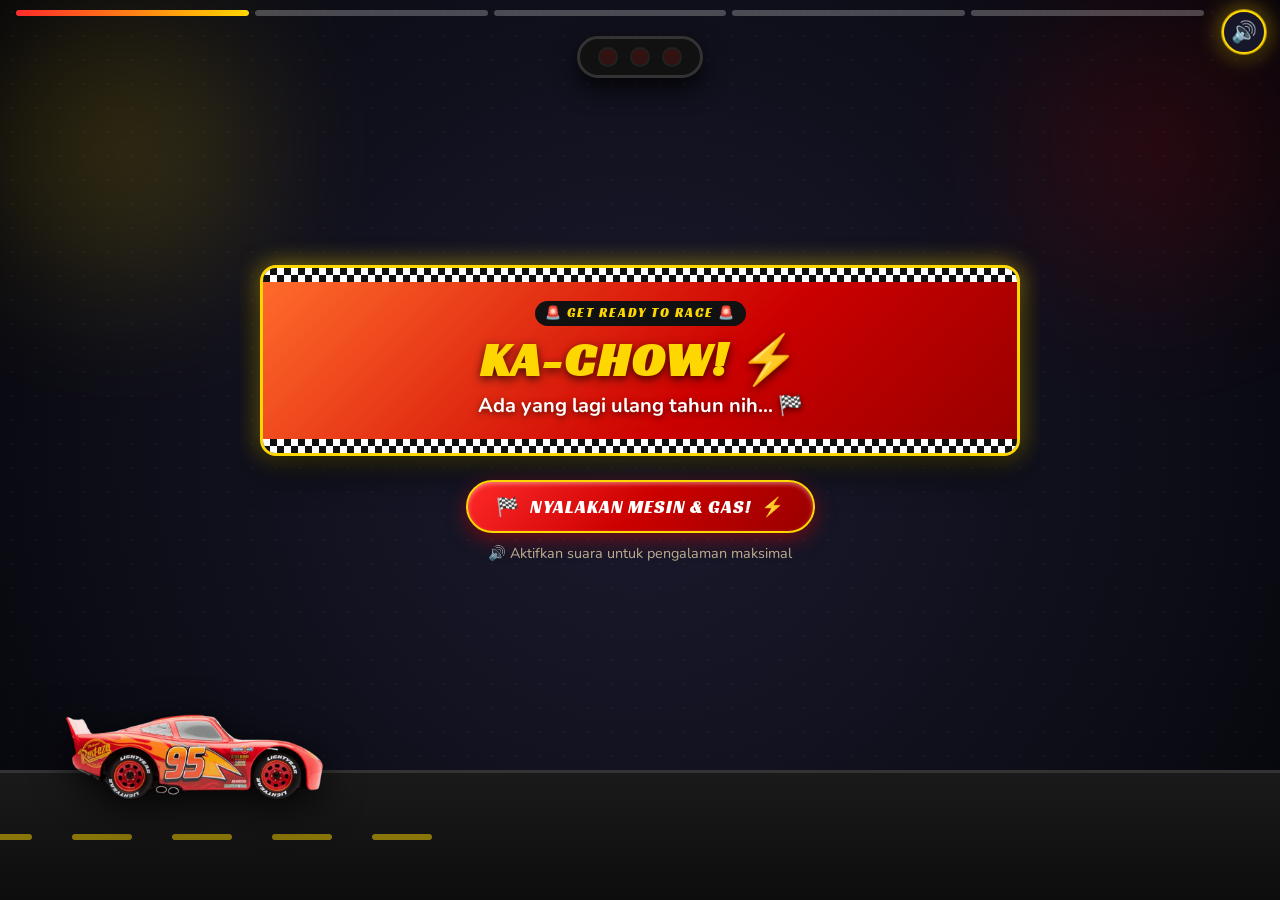
==== index.html @ 1af57af7 "Initial commit" ====
<!DOCTYPE html>
<html lang="id">
<head>
  <meta charset="UTF-8" />
  <meta name="viewport" content="width=device-width, initial-scale=1.0, maximum-scale=1.0, user-scalable=no" />
  <title>Happy 18th Birthday, Ana Ayuningtyas! 🏁</title>
  <meta name="description" content="Spesial ucapan ulang tahun ke-18 untuk Ana Ayuningtyas bertema film Cars (Pixar) Radiator Springs." />
  <meta name="theme-color" content="#CC0000" />
  <meta property="og:title" content="Happy 18th Birthday, Ana Ayuningtyas! 🏁" />
  <meta property="og:description" content="Spesial ucapan ulang tahun ke-18 dari sahabat terbaikmu!" />
  <meta property="og:type" content="website" />
  <meta property="og:image" content="assets/images/radiator-bg.jpg" />
  <link rel="preconnect" href="https://fonts.googleapis.com" />
  <link rel="preconnect" href="https://fonts.gstatic.com" crossorigin />
  <link href="https://fonts.googleapis.com/css2?family=Bebas+Neue&family=Nunito:ital,wght@0,400;0,600;0,700;0,900;1,400;1,700&family=Outfit:wght@400;600;800;900&family=Racing+Sans+One&display=swap" rel="stylesheet" />
  <link rel="stylesheet" href="style.css" />
  <script src="https://cdn.jsdelivr.net/npm/canvas-confetti@1.9.3/dist/confetti.browser.min.js"></script>
</head>
<body>
  <audio id="audio-engine" src="assets/audio/engine-start.mp3" preload="auto"></audio>
  <audio id="audio-countdown" src="assets/audio/hitung-mundur.mp3" preload="auto"></audio>
  <audio id="audio-bgm" src="assets/audio/backsound.mp3" preload="auto" loop></audio>
  <audio id="audio-drive" src="assets/audio/racing.mp3" preload="auto"></audio>
  <nav class="scene-progress-nav" id="sceneProgressNav" aria-label="Progress Scene">
    <div class="progress-segment" data-step="0"><div class="progress-fill"></div></div>
    <div class="progress-segment" data-step="1"><div class="progress-fill"></div></div>
    <div class="progress-segment" data-step="2"><div class="progress-fill"></div></div>
    <div class="progress-segment" data-step="3"><div class="progress-fill"></div></div>
    <div class="progress-segment" data-step="4"><div class="progress-fill"></div></div>
  </nav>
  <div class="audio-control-wrapper" id="audioControlWrapper">
    <button id="btn-audio-toggle" class="audio-btn" aria-label="Toggle Musik" title="Putar / Heningkan Musik">
      <span class="audio-icon" id="audio-icon">🔊</span>
      <span class="audio-pulse"></span>
    </button>
  </div>
  <div id="toast" class="toast" role="alert" aria-live="polite">
    <span class="toast-icon">📋</span>
    <span class="toast-text" id="toast-text">Link berhasil disalin!</span>
  </div>
  <main class="app-container" id="appContainer">
    <!-- SCENE 1: INTRO -->
    <section id="scene-intro" class="scene scene-intro active" data-scene="0">
      <div class="intro-asphalt-overlay"></div>
      <div class="spotlight spotlight-left"></div>
      <div class="spotlight spotlight-right"></div>
      <div class="start-traffic-lights" id="startTrafficLights">
        <div class="traffic-light-bulb light-1"></div>
        <div class="traffic-light-bulb light-2"></div>
        <div class="traffic-light-bulb light-3"></div>
      </div>
      <div class="scene-scroll-content intro-content">
        <div class="intro-banner-wrap">
          <div class="racing-checkered-strip top"></div>
          <div class="intro-banner">
            <span class="banner-badge">🚨 GET READY TO RACE 🚨</span>
            <h1 class="banner-title">KA-CHOW! ⚡</h1>
            <p class="banner-subtitle">Ada yang lagi ulang tahun nih... 🏁</p>
          </div>
          <div class="racing-checkered-strip bottom"></div>
        </div>
        <div class="intro-actions" id="introActionsWrap">
          <button id="btn-start-engine" class="btn-race-primary pulse-glow">
            <span class="btn-icon">🏁</span> NYALAKAN MESIN &amp; GAS! <span class="btn-spark">⚡</span>
          </button>
          <p class="intro-hint">🔊 Aktifkan suara untuk pengalaman maksimal</p>
        </div>
      </div>
      <div class="intro-race-track" id="introRaceTrack">
        <div class="intro-road-lines" id="introRoadLines">
          <div class="road-dash"></div>
          <div class="road-dash"></div>
          <div class="road-dash"></div>
          <div class="road-dash"></div>
          <div class="road-dash"></div>
          <div class="road-dash"></div>
        </div>
        <div class="mcqueen-race-wrap idle" id="mcqueenIntroRig">
          <div class="mcqueen-engine-smoke" id="mcqueenSmoke">
            <span></span><span></span><span></span>
          </div>
          <img src="assets/images/mcqueen.png" alt="Lightning McQueen" class="mcqueen-race-img" id="mcqueenIntroImg" />
        </div>
      </div>
    </section>
    <!-- SCENE 2: MAIN -->
    <section id="scene-main" class="scene scene-main" data-scene="1">
      <div class="scenic-background" style="background-image: url('assets/images/radiator-bg.jpg');"><div class="scenic-gradient-overlay"></div></div>
      <div class="route66-badge-float"><img src="assets/images/route66.svg" alt="Route 66" class="route66-img" /></div>
      <div class="scene-scroll-content main-content-wrap">
        <div class="license-plate-container"><div class="license-plate"><div class="plate-state">RADIATOR SPRINGS</div><div class="plate-number">ANA • 18</div><div class="plate-slogan">PISTON CUP CHAMPION</div></div></div>
        <div class="birthday-hero-text">
          <div class="trophy-badge">🏆 OFFICIAL CELEBRATION 🏆</div>
          <h2 class="main-title"><span class="title-sub">HAPPY 18th BIRTHDAY</span><span class="title-name">ANA AYUNINGTYAS!</span><span class="title-emoji">🎉🎂✨</span></h2>
          <p class="main-subtitle"><span class="flag-icon">🏁</span> "Selamat memasuki lintasan baru kehidupan!" <span class="flag-icon">🏁</span></p>
        </div>
        <div class="mcqueen-stage" id="mcqueenStage">
          <div class="smoke-cloud smoke-left"></div><div class="smoke-cloud smoke-right"></div>
          <div class="mcqueen-car-wrap" id="mcqueenCarWrap" title="Klik McQueen untuk gas!">
            <img src="assets/images/mcqueen.png" alt="Lightning McQueen #95" class="mcqueen-img" id="mcqueenImg" />
            <div class="mcqueen-speed-lines"><span class="speed-line line-1"></span><span class="speed-line line-2"></span><span class="speed-line line-3"></span></div>
          </div>
        </div>
        <div class="scene-cta-buttons">
          <button id="btn-to-message" class="btn-race-primary btn-bounce"><span class="btn-icon">💌</span> Buka Pesan Spesial <span class="btn-arrow">›</span></button>
          <button id="btn-fire-confetti" class="btn-race-secondary"><span class="btn-icon">🎊</span> Ledakkan Konfeti!</button>
        </div>
      </div>
      <div class="track-bottom"><div class="track-stripes"></div></div>
    </section>
    <!-- SCENE 3: MESSAGE -->
    <section id="scene-message" class="scene scene-message" data-scene="2">
      <div class="message-backdrop"></div>
      <div class="scene-scroll-content message-container">
        <div class="section-badge"><span class="badge-icon">⛽</span> PIT STOP LETTER • SPESIAL UNTUK ANA</div>
        <div class="letter-card-wrapper"><div class="letter-card-border">
          <div class="racing-checkered-strip-vertical left"></div><div class="racing-checkered-strip-vertical right"></div>
          <article class="letter-card">
            <div class="card-stamp"><span class="stamp-route">ROUTE</span><span class="stamp-num">66</span><span class="stamp-city">RS</span></div>
            <div class="card-header"><div class="card-sender-badge"><span class="sparkle">✨</span> DEAR ANA AYUNINGTYAS</div><div class="card-date-badge">18th Milestone Edition</div></div>
            <div class="card-body">
              <p class="letter-salutation">Ana,</p>
              <p class="letter-para">Jujur, nggak gampang nemuin orang kayak kamu di dunia ini.</p>
              <p class="letter-para">Yang selalu ceria padahal mungkin kamu juga lagi capek. Yang selalu dengerin ceritaku sampai habis. Yang bicaranya pelan tapi entah kenapa selalu bikin tenang, meski kadang kurang fokus hhe.</p>
              <p class="letter-para">Kamu itu tipe orang yang bikin orang di sekitarnya ngerasa aman dan aku salah satunya.</p>
              <p class="letter-para">Makasih udah jadi temen yang nggak pernah bikin aku ngerasa sendirian. Makasih buat setiap 'halo', setiap dengerin, setiap semangat yang kamu kasih waktu aku lagi di titik paling berat sekalipun. Kamu nggak pernah tau betapa besar artinya itu buat aku.</p>
              <p class="letter-para">Dan sekarang, di hari spesial ini, aku mau bilang kalau kamu lelah, kalau kamu butuh yang dengerin, aku di sini. Selalu!! Karena kamu udah terlalu banyak jadi sandaran orang lain, dan kamu juga berhak punya tempat buat bersandar. Jangan pernah merasa kamu itu banyak kurangnya, percayalah semua baik-baik saja kamu udah memberikan impact kepada banyak orang dan aku adalah salah satunya. 💛</p>
              <p class="letter-para">Di umur 18 ini, semoga semua kebaikan yang udah kamu kasih ke orang lain, balik ke kamu berlipat-lipat. Karena kamu layak dapet yang terbaik, karna kamu adalah salah satu orang yang paling paling terbaik yang pernah kutemui, Semangat selalu yaa manis.🔥</p>
              <div class="letter-signoff"><span class="kachow-signature">Ka-chow! 🏁</span><div class="signoff-sub">Dari sahabatmu • Afif</div></div>
            </div>
          </article>
        </div></div>
        <div class="nav-button-group">
          <button class="btn-race-secondary btn-nav-prev" data-target="1"><span>‹</span> Kembali</button>
          <button id="btn-to-gallery" class="btn-race-primary"><span class="btn-icon">📸</span> Lihat Galeri Kenangan <span class="btn-arrow">›</span></button>
        </div>
      </div>
    </section>
    <!-- SCENE 4: GALLERY -->
    <section id="scene-gallery" class="scene scene-gallery" data-scene="3">
      <div class="gallery-backdrop"></div>
      <div class="scene-scroll-content gallery-container">
        <div class="gallery-header">
          <div class="section-badge"><span class="badge-icon">🏁</span> PIT CREW MEMORIES</div>
          <h2 class="gallery-title">Our Pit Stop Moments 📸</h2>
          <p class="gallery-subtitle">Momen berharga dan tawa di setiap putaran lintasan kehidupan!</p>
        </div>
        <div class="carousel-component" id="carouselComponent">
          <div class="carousel-viewport" id="carouselViewport">
            <div class="carousel-track" id="carouselTrack">
              <div class="carousel-slide active" data-index="0"><div class="photo-card polaroid-style"><div class="card-pin">📍</div><div class="photo-frame" onclick="openLightbox(0)"><img src="assets/photos/foto1.jpg" alt="Sunset Squad" class="slide-photo" /><div class="photo-zoom-hint">🔍 Klik untuk perbesar</div></div><div class="photo-caption"><span class="caption-tag">#PitStop1</span><p class="caption-text">Momen bareng Junior yang gak akan dilupain! 🌅✨</p></div></div></div>
              <div class="carousel-slide" data-index="1"><div class="photo-card polaroid-style"><div class="card-pin">📍</div><div class="photo-frame" onclick="openLightbox(1)"><img src="assets/photos/foto2.jpg" alt="Cafe Hangout" class="slide-photo" /><div class="photo-zoom-hint">🔍 Klik untuk perbesar</div></div><div class="photo-caption"><span class="caption-tag">#PitStop2</span><p class="caption-text">Nongkrong asik sambil NGOSIS!!, vibes-nya serasa di Flo's V8 Cafe! ☕💻</p></div></div></div>
              <div class="carousel-slide" data-index="2"><div class="photo-card polaroid-style"><div class="card-pin">📍</div><div class="photo-frame" onclick="openLightbox(2)"><img src="assets/photos/foto3.jpg" alt="Mirror Selfie" class="slide-photo" /><div class="photo-zoom-hint">🔍 Klik untuk perbesar</div></div><div class="photo-caption"><span class="caption-tag">#PitStop3</span><p class="caption-text">Mirror selfie bareng anggota OSIS yang real! Kece maksimal 😎📸</p></div></div></div>
              <div class="carousel-slide" data-index="3"><div class="photo-card polaroid-style"><div class="card-pin">📍</div><div class="photo-frame" onclick="openLightbox(3)"><img src="assets/photos/foto4.jpg" alt="Big Squad" class="slide-photo" /><div class="photo-zoom-hint">🔍 Klik untuk perbesar</div></div><div class="photo-caption"><span class="caption-tag">#PitStop4</span><p class="caption-text">Pasukan lengkap kumpul! Last FPM and Harlah 🎪🤩</p></div></div></div>
              <div class="carousel-slide" data-index="4"><div class="photo-card polaroid-style"><div class="card-pin">📍</div><div class="photo-frame" onclick="openLightbox(4)"><img src="assets/photos/foto5.jpg" alt="Webcam Selfie" class="slide-photo" /><div class="photo-zoom-hint">🔍 Klik untuk perbesar</div></div><div class="photo-caption"><span class="caption-tag">#PitStop5</span><p class="caption-text">Selfie imut sang bintang utama! Selamat ulang tahun yaa manis 💛🎉</p></div></div></div>
              <div class="carousel-slide" data-index="5"><div class="photo-card polaroid-style"><div class="card-pin">📍</div><div class="photo-frame" onclick="openLightbox(5)"><img src="assets/photos/foto6.jpg" alt="Green Uniform 1" class="slide-photo" /><div class="photo-zoom-hint">🔍 Klik untuk perbesar</div></div><div class="photo-caption"><span class="caption-tag">#PitStop6</span><p class="caption-text">Cantiknya pakai seragam kebanggaan! Makin bersinar ✨💚</p></div></div></div>
              <div class="carousel-slide" data-index="6"><div class="photo-card polaroid-style"><div class="card-pin">📍</div><div class="photo-frame" onclick="openLightbox(6)"><img src="assets/photos/foto7.png" alt="Green Uniform 2" class="slide-photo" /><div class="photo-zoom-hint">🔍 Klik untuk perbesar</div></div><div class="photo-caption"><span class="caption-tag">#PitStop7</span><p class="caption-text">Senyum manis yang selalu bikin hari jadi lebih cerah! 😭😭😭😭🥰🌿</p></div></div></div>
              <div class="carousel-slide" data-index="7"><div class="photo-card polaroid-style"><div class="card-pin">📍</div><div class="photo-frame" onclick="openLightbox(7)"><img src="assets/photos/foto8.jpg" alt="Sports Uniform" class="slide-photo" /><div class="photo-zoom-hint">🔍 Klik untuk perbesar</div></div><div class="photo-caption"><span class="caption-tag">#PitStop8</span><p class="caption-text">Selalu semangat dan ceria! Senyum paling manis di tengah pantai 🏖️🌞</p></div></div></div>
            </div>
          </div>
          <div class="carousel-controls">
            <button class="carousel-nav-btn prev" id="btnCarouselPrev" aria-label="Foto Sebelumnya"><span>‹</span></button>
            <div class="carousel-indicators-wrap">
              <div class="carousel-dots" id="carouselDots">
                <button class="dot active" data-index="0" aria-label="Slide 1"></button>
                <button class="dot" data-index="1" aria-label="Slide 2"></button>
                <button class="dot" data-index="2" aria-label="Slide 3"></button>
                <button class="dot" data-index="3" aria-label="Slide 4"></button>
                <button class="dot" data-index="4" aria-label="Slide 5"></button>
                <button class="dot" data-index="5" aria-label="Slide 6"></button>
                <button class="dot" data-index="6" aria-label="Slide 7"></button>
                <button class="dot" data-index="7" aria-label="Slide 8"></button>
              </div>
              <span class="carousel-counter" id="carouselCounter">1 / 8</span>
            </div>
            <button class="carousel-nav-btn next" id="btnCarouselNext" aria-label="Foto Berikutnya"><span>›</span></button>
          </div>
        </div>
        <div class="nav-button-group">
          <button class="btn-race-secondary btn-nav-prev" data-target="2"><span>‹</span> Kembali</button>
          <button id="btn-to-finale" class="btn-race-primary"><span class="btn-icon">🏁</span> Garis Finish &amp; Penutup <span class="btn-arrow">›</span></button>
        </div>
      </div>
    </section>
    <!-- SCENE 5: FINALE -->
    <section id="scene-finale" class="scene scene-finale" data-scene="4">
      <div class="finale-backdrop"></div>
      <div class="scene-scroll-content finale-container">
        <div class="section-badge"><span class="badge-icon">🏆</span> THE WINNER'S CIRCLE</div>
        <h2 class="finale-title">Selamat Ulang Tahun, Ana! 🎉</h2>
        <div class="mater-finale-rig" id="materFinaleRig">
          <div class="speech-bubble" id="materSpeechBubble"><p class="bubble-text">"I knowed I made a good choice bein' your friend. Happy Birthday, Ana! 🤠"</p><span class="bubble-tail"></span></div>
          <div class="mater-character-interactive" id="materInteractive" title="Klik Mater!">
            <img src="assets/images/mater.png" alt="Tow Mater" class="mater-finale-img" />
            <div class="easter-egg-hint">💡 Klik Mater!</div>
          </div>
        </div>
        <div class="mcqueen-speedout-container" id="mcqueenSpeedoutContainer" title="Klik untuk McQueen melesat!">
          <div class="speedout-track"><div class="speedout-car" id="mcqueenSpeedoutCar"><img src="assets/images/mcqueen.png" alt="Lightning McQueen Zoom" class="speedout-img" /><span class="speedout-flame">⚡💨</span></div></div>
        </div>
        <div class="finale-apology-card" style="background: rgba(0,0,0,0.6); padding: 20px; border-radius: 12px; margin-bottom: 25px; text-align: center; line-height: 1.6; border: 1px solid rgba(255,255,255,0.1); backdrop-filter: blur(5px); z-index: 10; position: relative;">
          <p style="margin-bottom: 12px;">Ana, maaf banget ya aku cuma bisa bikin ini doang buat ulang tahunmu, foto-fotonya juga cuma dapet segitu doang hehe.</p>
          <p style="margin-bottom: 12px;">Maaf juga kalau selama ini aku sering bikin jengkel. Maaf atas segala-galanya, dan maaf banget kalau aku sering bikin pikiranmu capek dll.</p>
          <p style="margin-bottom: 12px;">Terima kasih banyak sudah mau berteman denganku. Sekali lagi, minta maaf buat semuanya ya.</p>
          <p style="font-weight: bold; color: var(--color-rust-eze);">Doa yang terbaik untukmu! 💛</p>
        </div>
        <div class="finale-actions">
          <button class="btn-race-secondary btn-nav-prev" data-target="3"><span>‹</span> Kembali ke Galeri</button>
          <button id="btn-replay" class="btn-race-primary pulse-glow"><span class="btn-icon">🎉</span> Rayakan Lagi Dari Awal!</button>
          <a href="https://wa.me/6287739909391?text=Iyaaa%20udah%20dimaafin%20kokkk!%20Makasih%20ya%20buat%20websitenya%20%F0%9F%98%82" target="_blank" class="btn-race-share" style="text-decoration: none; display: inline-flex;"><span class="btn-icon">🙏</span> Maafin Aku</a>
        </div>
        <footer class="site-footer">
          <div class="racing-checkered-strip"></div>
          <p class="footer-text">Dibuat penuh kasih &amp; ketulusan untuk <strong>Ana Ayuningtyas</strong> di hari ulang tahunnya yang ke-18 💛</p>
          <p class="footer-sub">Radiator Springs • Piston Cup Champion Edition 🏁</p>
        </footer>
      </div>
    </section>
  </main>
  <div id="lightboxModal" class="lightbox-modal" onclick="closeLightbox(event)">
    <div class="lightbox-content">
      <button class="lightbox-close" onclick="closeLightbox()" aria-label="Tutup Preview">&times;</button>
      <img id="lightboxImg" src="" alt="Full preview" class="lightbox-img" />
      <div id="lightboxCaption" class="lightbox-caption"></div>
    </div>
  </div>
  <script src="script.js"></script>
</body>
</html>
---- style.css ----
/* ==========================================================================
   WEBSITE ULANG TAHUN KE-18 ANA AYUNINGTYAS — TEMA CARS (PIXAR)
   Palette: Racing Red (#CC0000), Sunset Orange (#FF6B2B), Asphalt (#1A1A2E)
   Warm Sand (#F5DEB3), Sky Blue (#87CEEB), Champion Gold (#FFD700)
   SCENE-BY-SCENE CINEMATIC PRESENTATION ARCHITECTURE
   ========================================================================== */

:root {
  --color-racing-red: #CC0000;
  --color-racing-red-glow: rgba(204, 0, 0, 0.4);
  --color-sunset-orange: #FF6B2B;
  --color-sunset-yellow: #FFB300;
  --color-champion-gold: #FFD700;
  --color-sky-blue: #87CEEB;
  --color-asphalt-dark: #1A1A2E;
  --color-asphalt-darker: #0F0F1A;
  --color-warm-sand: #F5DEB3;
  --color-cream-light: #FFF9F0;
  --color-road-white: #EEEEEE;
  
  --font-racing: 'Racing Sans One', 'Bebas Neue', sans-serif;
  --font-heading: 'Bebas Neue', 'Outfit', sans-serif;
  --font-body: 'Nunito', 'Outfit', system-ui, -apple-system, sans-serif;
  
  --shadow-sm: 0 4px 12px rgba(0, 0, 0, 0.25);
  --shadow-md: 0 8px 24px rgba(0, 0, 0, 0.4);
  --shadow-lg: 0 16px 40px rgba(0, 0, 0, 0.6);
  --shadow-neon-red: 0 0 25px rgba(204, 0, 0, 0.7);
  --shadow-neon-gold: 0 0 25px rgba(255, 215, 0, 0.6);

  --radius-sm: 8px;
  --radius-md: 16px;
  --radius-lg: 24px;
  --radius-full: 9999px;
  
  --transition-fast: 0.2s ease;
  --transition-normal: 0.35s cubic-bezier(0.4, 0, 0.2, 1);
  --transition-bounce: 0.5s cubic-bezier(0.175, 0.885, 0.32, 1.275);
}

/* Base Reset & Global Styles */
*, *::before, *::after {
  box-sizing: border-box;
  margin: 0;
  padding: 0;
  -webkit-tap-highlight-color: transparent;
}

html, body {
  width: 100%;
  height: 100%;
  min-height: 100dvh;
  overflow: hidden;
  background-color: var(--color-asphalt-darker);
  color: var(--color-warm-sand);
  font-family: var(--font-body);
  position: fixed;
  left: 0;
  top: 0;
  line-height: 1.5;
}

/* Custom Scrollbar for scrollable inner content */
::-webkit-scrollbar {
  width: 6px;
}
::-webkit-scrollbar-track {
  background: transparent;
}
::-webkit-scrollbar-thumb {
  background: rgba(204, 0, 0, 0.6);
  border-radius: 4px;
}
::-webkit-scrollbar-thumb:hover {
  background: var(--color-sunset-orange);
}

/* ==========================================================================
   CHECKERED FLAG PATTERNS
   ========================================================================== */
.racing-checkered-strip {
  width: 100%;
  height: 14px;
  background-color: #ffffff;
  background-image: 
    linear-gradient(45deg, #111111 25%, transparent 25%), 
    linear-gradient(-45deg, #111111 25%, transparent 25%), 
    linear-gradient(45deg, transparent 75%, #111111 75%), 
    linear-gradient(-45deg, transparent 75%, #111111 75%);
  background-size: 14px 14px;
  background-position: 0 0, 0 7px, 7px -7px, -7px 0px;
}

.racing-checkered-strip-vertical {
  width: 12px;
  position: absolute;
  top: 0;
  bottom: 0;
  background-color: #ffffff;
  background-image: 
    linear-gradient(45deg, #111111 25%, transparent 25%), 
    linear-gradient(-45deg, #111111 25%, transparent 25%), 
    linear-gradient(45deg, transparent 75%, #111111 75%), 
    linear-gradient(-45deg, transparent 75%, #111111 75%);
  background-size: 12px 12px;
  background-position: 0 0, 0 6px, 6px -6px, -6px 0px;
}

.racing-checkered-strip-vertical.left { left: 0; border-top-left-radius: var(--radius-md); border-bottom-left-radius: var(--radius-md); }
.racing-checkered-strip-vertical.right { right: 0; border-top-right-radius: var(--radius-md); border-bottom-right-radius: var(--radius-md); }

/* ==========================================================================
   TOP STORY-STYLE PROGRESS INDICATOR (5 SCENES)
   ========================================================================== */
.scene-progress-nav {
  position: fixed;
  top: 10px;
  left: 16px;
  right: 76px; /* leave room for audio button */
  height: 6px;
  display: flex;
  gap: 6px;
  z-index: 1000;
  pointer-events: none;
}

.progress-segment {
  flex: 1;
  height: 100%;
  background: rgba(255, 255, 255, 0.25);
  border-radius: var(--radius-full);
  overflow: hidden;
  backdrop-filter: blur(4px);
  position: relative;
}

.progress-fill {
  width: 0%;
  height: 100%;
  background: linear-gradient(90deg, #FF6B2B, #FFD700);
  border-radius: var(--radius-full);
  transition: width 0.4s cubic-bezier(0.2, 0.8, 0.2, 1);
  box-shadow: 0 0 8px rgba(255, 215, 0, 0.8);
}

.progress-segment.completed .progress-fill {
  width: 100%;
  background: #00FF66;
  box-shadow: 0 0 8px #00FF66;
}

.progress-segment.active .progress-fill {
  width: 100%;
  background: linear-gradient(90deg, #FF2A2A, #FFD700);
}

/* ==========================================================================
   FLOATING AUDIO CONTROLS
   ========================================================================== */
.audio-control-wrapper {
  position: fixed;
  top: 10px;
  right: 14px;
  z-index: 1000;
}

.audio-btn {
  background: rgba(26, 26, 46, 0.88);
  backdrop-filter: blur(8px);
  -webkit-backdrop-filter: blur(8px);
  border: 2px solid var(--color-champion-gold);
  border-radius: var(--radius-full);
  width: 44px;
  height: 44px;
  display: flex;
  align-items: center;
  justify-content: center;
  cursor: pointer;
  box-shadow: 0 4px 15px rgba(0, 0, 0, 0.5), var(--shadow-neon-gold);
  transition: transform var(--transition-bounce), background-color var(--transition-fast);
  position: relative;
}

.audio-btn:hover {
  transform: scale(1.12);
  background: rgba(204, 0, 0, 0.9);
}

.audio-icon {
  font-size: 1.3rem;
  user-select: none;
}

.audio-pulse {
  position: absolute;
  top: -3px;
  left: -3px;
  right: -3px;
  bottom: -3px;
  border-radius: var(--radius-full);
  border: 2px solid var(--color-champion-gold);
  opacity: 0.6;
  animation: pulse-ring 2s infinite ease-out;
  pointer-events: none;
}

.audio-btn.muted .audio-pulse {
  display: none;
}

@keyframes pulse-ring {
  0% { transform: scale(0.95); opacity: 0.8; }
  100% { transform: scale(1.4); opacity: 0; }
}

/* ==========================================================================
   TOAST NOTIFICATION
   ========================================================================== */
.toast {
  position: fixed;
  bottom: 25px;
  left: 50%;
  transform: translateX(-50%) translateY(120px);
  background: rgba(26, 26, 46, 0.95);
  backdrop-filter: blur(10px);
  border: 2px solid var(--color-champion-gold);
  color: #ffffff;
  padding: 12px 24px;
  border-radius: var(--radius-full);
  display: flex;
  align-items: center;
  gap: 10px;
  box-shadow: 0 8px 30px rgba(0, 0, 0, 0.7), var(--shadow-neon-gold);
  z-index: 2500;
  font-weight: 700;
  font-size: 0.95rem;
  transition: transform var(--transition-bounce), opacity var(--transition-normal);
  opacity: 0;
  pointer-events: none;
}

.toast.show {
  transform: translateX(-50%) translateY(0);
  opacity: 1;
}

.toast-icon {
  font-size: 1.2rem;
}

/* ==========================================================================
   MAIN APP & SCENES ARCHITECTURE (SCENE-BY-SCENE TRANSITIONS)
   ========================================================================== */
.app-container {
  width: 100vw;
  height: 100dvh;
  position: relative;
  overflow: hidden;
}

.scene {
  position: absolute;
  inset: 0;
  width: 100%;
  height: 100%;
  display: flex;
  flex-direction: column;
  align-items: center;
  justify-content: center;
  opacity: 0;
  visibility: hidden;
  pointer-events: none;
  transform: scale(0.94) translateY(24px);
  transition: opacity 0.5s ease, transform 0.5s cubic-bezier(0.2, 0.9, 0.3, 1), visibility 0.5s ease;
  overflow: hidden;
}

.scene.active {
  opacity: 1;
  visibility: visible;
  pointer-events: auto;
  transform: scale(1) translateY(0);
  z-index: 10;
}

/* Scrollable container inside each scene if content exceeds small mobile height */
.scene-scroll-content {
  width: 100%;
  max-width: 800px;
  height: 100%;
  overflow-y: auto;
  overflow-x: hidden;
  display: flex;
  flex-direction: column;
  align-items: center;
  justify-content: center;
  padding: 40px 18px 30px;
  z-index: 10;
  position: relative;
  text-align: center;
}

/* Common Badges */
.section-badge {
  display: inline-flex;
  align-items: center;
  gap: 8px;
  background: rgba(204, 0, 0, 0.85);
  border: 2px solid var(--color-champion-gold);
  color: #ffffff;
  padding: 6px 18px;
  border-radius: var(--radius-full);
  font-family: var(--font-racing);
  font-size: 0.9rem;
  letter-spacing: 1.5px;
  box-shadow: 0 4px 15px rgba(0, 0, 0, 0.4);
  margin-bottom: 14px;
  text-transform: uppercase;
}

/* Navigation button group */
.nav-button-group {
  display: flex;
  align-items: center;
  justify-content: center;
  gap: 12px;
  width: 100%;
  max-width: 500px;
  margin-top: 14px;
}

/* ==========================================================================
   BUTTONS (RACING THEME)
   ========================================================================== */
.btn-race-primary {
  background: linear-gradient(135deg, #FF2A2A 0%, #CC0000 50%, #990000 100%);
  color: #ffffff;
  border: 2px solid var(--color-champion-gold);
  padding: 13px 28px;
  border-radius: var(--radius-full);
  font-family: var(--font-racing);
  font-size: 1.15rem;
  letter-spacing: 1px;
  cursor: pointer;
  display: inline-flex;
  align-items: center;
  justify-content: center;
  gap: 10px;
  box-shadow: 0 6px 20px rgba(204, 0, 0, 0.5), inset 0 2px 4px rgba(255, 255, 255, 0.4);
  transition: all var(--transition-normal);
  text-decoration: none;
  user-select: none;
}

.btn-race-primary:hover {
  transform: translateY(-3px) scale(1.03);
  box-shadow: 0 10px 25px rgba(204, 0, 0, 0.7), var(--shadow-neon-red);
}

.btn-race-primary:active {
  transform: translateY(2px) scale(0.98);
}

.btn-race-secondary {
  background: rgba(26, 26, 46, 0.85);
  backdrop-filter: blur(8px);
  color: var(--color-champion-gold);
  border: 2px solid var(--color-champion-gold);
  padding: 12px 22px;
  border-radius: var(--radius-full);
  font-family: var(--font-racing);
  font-size: 1.05rem;
  letter-spacing: 1px;
  cursor: pointer;
  display: inline-flex;
  align-items: center;
  justify-content: center;
  gap: 8px;
  box-shadow: 0 4px 12px rgba(0, 0, 0, 0.4);
  transition: all var(--transition-normal);
  user-select: none;
}

.btn-race-secondary:hover {
  background: var(--color-champion-gold);
  color: var(--color-asphalt-dark);
  transform: translateY(-2px);
  box-shadow: var(--shadow-neon-gold);
}

.btn-race-share {
  background: linear-gradient(135deg, #FF6B2B 0%, #E65100 100%);
  color: #ffffff;
  border: 2px solid #FFE082;
  padding: 13px 28px;
  border-radius: var(--radius-full);
  font-family: var(--font-racing);
  font-size: 1.15rem;
  letter-spacing: 1px;
  cursor: pointer;
  display: inline-flex;
  align-items: center;
  justify-content: center;
  gap: 10px;
  box-shadow: 0 6px 20px rgba(255, 107, 43, 0.5);
  transition: all var(--transition-normal);
  user-select: none;
}

.btn-race-share:hover {
  transform: translateY(-3px) scale(1.03);
  box-shadow: 0 10px 25px rgba(255, 107, 43, 0.7);
}

.pulse-glow {
  animation: btn-pulse 2s infinite;
}

@keyframes btn-pulse {
  0%, 100% { box-shadow: 0 6px 20px rgba(204, 0, 0, 0.5); }
  50% { box-shadow: 0 8px 30px rgba(204, 0, 0, 0.9), 0 0 18px #FFD700; }
}

.btn-bounce {
  animation: subtle-bounce 2.5s infinite ease-in-out;
}

@keyframes subtle-bounce {
  0%, 100% { transform: translateY(0); }
  50% { transform: translateY(-6px); }
}

/* ==========================================================================
   SCENE 1: INTRO / LOADING SCREEN
   ========================================================================== */
.scene-intro {
  background: radial-gradient(circle at center, #1A1A2E 0%, #0D0D17 70%, #05050A 100%);
  display: flex;
  flex-direction: column;
  justify-content: flex-start;
  padding-bottom: 130px; /* leave space for race track strip */
}

.scene-intro .scene-scroll-content.intro-content {
  flex: 1;
  display: flex;
  flex-direction: column;
  align-items: center;
  justify-content: center;
  gap: 24px;
  padding: 80px 20px 20px;
  overflow: hidden;
}


.intro-asphalt-overlay {
  position: absolute;
  inset: 0;
  background-image: radial-gradient(rgba(255, 255, 255, 0.04) 1px, transparent 0);
  background-size: 24px 24px;
}

.spotlight {
  position: absolute;
  width: 350px;
  height: 500px;
  opacity: 0.18;
  filter: blur(50px);
  pointer-events: none;
}
.spotlight-left {
  top: -100px;
  left: -50px;
  background: radial-gradient(circle, var(--color-champion-gold), transparent 70%);
}
.spotlight-right {
  top: -100px;
  right: -50px;
  background: radial-gradient(circle, var(--color-racing-red), transparent 70%);
}

/* Countdown Traffic Lights */
.start-traffic-lights {
  position: absolute;
  top: 36px;
  display: flex;
  gap: 12px;
  background: #111111;
  padding: 8px 18px;
  border-radius: var(--radius-full);
  border: 3px solid #333333;
  box-shadow: 0 10px 25px rgba(0, 0, 0, 0.8);
  z-index: 20;
}

.traffic-light-bulb {
  width: 20px;
  height: 20px;
  border-radius: 50%;
  background: #331111;
  border: 2px solid #222222;
  transition: all 0.3s ease;
}

.traffic-light-bulb.red.active {
  background: #FF0000;
  box-shadow: 0 0 18px #FF0000;
}
.traffic-light-bulb.yellow.active {
  background: #FFBB00;
  box-shadow: 0 0 18px #FFBB00;
}
.traffic-light-bulb.green.active {
  background: #00FF66;
  box-shadow: 0 0 22px #00FF66;
}

/* Mater Intro Rig & Banner */
.mater-intro-rig {
  display: flex;
  flex-direction: column;
  align-items: center;
  justify-content: center;
  position: relative;
  width: 100%;
  max-width: 520px;
  margin: 15px auto 20px;
  animation: mater-drive-in 1.2s cubic-bezier(0.2, 0.8, 0.2, 1);
}

@keyframes mater-drive-in {
  0% { transform: translateX(-110vw); opacity: 0; }
  75% { transform: translateX(12px); }
  100% { transform: translateX(0); opacity: 1; }
}

.mater-truck-wrap {
  width: 190px;
  max-width: 65vw;
  filter: drop-shadow(0 15px 25px rgba(0, 0, 0, 0.7));
  animation: truck-chug 0.6s infinite alternate ease-in-out;
}

@keyframes truck-chug {
  0% { transform: translateY(0) rotate(0deg); }
  100% { transform: translateY(-4px) rotate(1.5deg); }
}

.mater-img {
  width: 100%;
  height: auto;
  display: block;
}

.tow-cable {
  width: 4px;
  height: 20px;
  background: repeating-linear-gradient(to bottom, #444, #444 3px, #222 3px, #222 6px);
  margin: -4px auto 0;
}

.intro-banner-wrap {
  width: 100%;
  border-radius: var(--radius-md);
  overflow: hidden;
  box-shadow: 0 15px 35px rgba(0, 0, 0, 0.7), var(--shadow-neon-gold);
  border: 3px solid var(--color-champion-gold);
  animation: banner-wave 3s infinite ease-in-out;
}

@keyframes banner-wave {
  0%, 100% { transform: rotate(0deg); }
  50% { transform: rotate(-1deg) scale(1.01); }
}

.intro-banner {
  background: linear-gradient(135deg, #FF6B2B 0%, #CC0000 60%, #990000 100%);
  padding: 18px 16px;
  color: #ffffff;
}

.banner-badge {
  display: inline-block;
  background: #111111;
  color: var(--color-champion-gold);
  font-family: var(--font-racing);
  font-size: 0.8rem;
  letter-spacing: 2px;
  padding: 3px 10px;
  border-radius: var(--radius-full);
  margin-bottom: 8px;
}

.banner-title {
  font-family: var(--font-racing);
  font-size: clamp(1.9rem, 6vw, 3rem);
  color: var(--color-champion-gold);
  text-shadow: 0 3px 10px rgba(0, 0, 0, 0.7);
  letter-spacing: 2px;
  line-height: 1.1;
  margin-bottom: 4px;
}

.banner-subtitle {
  font-size: clamp(1rem, 3.2vw, 1.25rem);
  font-weight: 700;
  color: #ffffff;
  text-shadow: 0 2px 6px rgba(0, 0, 0, 0.6);
}

.intro-actions {
  display: flex;
  flex-direction: column;
  align-items: center;
  gap: 10px;
}

.intro-hint {
  font-size: 0.9rem;
  color: rgba(245, 222, 179, 0.75);
}

/* ==========================================================================
   SCENE 1: RACE TRACK (McQueen waits left, drives right on green)
   ========================================================================== */

/* Track strip fixed to the bottom of the scene */
.intro-race-track {
  position: absolute;
  bottom: 0;
  left: 0;
  right: 0;
  height: 130px;
  background: linear-gradient(to bottom, #1a1a1a 0%, #0d0d0d 100%);
  border-top: 3px solid #333;
  overflow: visible; /* changed from hidden so McQueen can exceed the top boundary */
  z-index: 5;
}

/* Animated road dashes scrolling left to right (feel of movement) */
.intro-road-lines {
  position: absolute;
  top: 50%;
  left: -10%;
  width: 120%;
  display: flex;
  gap: 40px;
  transform: translateY(-50%);
  animation: road-scroll 1.5s linear infinite;
  animation-play-state: paused; /* starts when engine fires */
}

.intro-road-lines.scrolling {
  animation-play-state: running;
}

@keyframes road-scroll {
  0%   { transform: translateY(-50%) translateX(0); }
  100% { transform: translateY(-50%) translateX(-80px); }
}

.road-dash {
  flex-shrink: 0;
  width: 60px;
  height: 6px;
  background: var(--color-champion-gold);
  border-radius: 3px;
  opacity: 0.5;
}

/* McQueen container: starts at left edge */
.mcqueen-race-wrap {
  position: absolute;
  bottom: 10px;
  left: 5%;
  display: flex;
  align-items: flex-end;
  gap: 0;
  z-index: 10;
  transition: none;
  /* drive-in from left on scene load */
  /* animation removed for idle start */
}

@keyframes mc-drive-in {
  0%   { transform: translateX(-110vw); }
  100% { transform: translateX(0); }
}

/* Idle bounce while waiting */
.mcqueen-race-wrap.idle .mcqueen-race-img {
  animation: mc-idle-bounce 0.25s infinite ease-in-out;
}

@keyframes mc-idle-bounce {
  0%   { transform: translateY(0) rotate(0deg); }
  25%  { transform: translateY(-3px) rotate(0.5deg); }
  50%  { transform: translateY(0) rotate(0deg); }
  75%  { transform: translateY(-2px) rotate(-0.5deg); }
  100% { transform: translateY(0) rotate(0deg); }
}

/* GO! — McQueen blasts right and off screen */
.mcqueen-race-wrap.go {
  animation: mc-drive-out 0.9s cubic-bezier(0.4, 0, 1, 0.6) forwards !important;
}

@keyframes mc-drive-out {
  0%   { transform: translateX(0) scaleY(1); }
  30%  { transform: translateX(10px) scaleY(0.97); }
  100% { transform: translateX(130vw) scaleY(1); }
}

.mcqueen-race-img {
  width: clamp(160px, 30vw, 260px);
  height: auto;
  display: block;
  filter: drop-shadow(0 8px 20px rgba(0,0,0,0.9));
}

/* Engine exhaust smoke puffs */
.mcqueen-engine-smoke {
  position: absolute;
  left: -18px;
  bottom: 28px;
  display: flex;
  flex-direction: column;
  gap: 4px;
  pointer-events: none;
}

.mcqueen-engine-smoke span {
  width: 10px;
  height: 10px;
  border-radius: 50%;
  background: rgba(200, 200, 200, 0.55);
  animation: smoke-puff 1.2s infinite ease-out;
  opacity: 0;
}

.mcqueen-engine-smoke span:nth-child(2) { animation-delay: 0.4s; }
.mcqueen-engine-smoke span:nth-child(3) { animation-delay: 0.8s; }

@keyframes smoke-puff {
  0%   { opacity: 0.7; transform: translate(0, 0) scale(0.5); }
  100% { opacity: 0; transform: translate(-20px, -30px) scale(2.5); }
}

/* Speed lines that appear on GO */
.mcqueen-race-wrap.go::after {
  content: '';
  position: absolute;
  top: 50%;
  left: -80px;
  width: 80px;
  height: 3px;
  background: linear-gradient(to left, transparent, rgba(255,107,43,0.8));
  transform: translateY(-50%);
  animation: speed-line-flash 0.3s linear infinite;
}

@keyframes speed-line-flash {
  0%, 100% { opacity: 1; }
  50% { opacity: 0.3; }
}



/* ==========================================================================
   SCENE 2: MAIN BIRTHDAY SCREEN (Radiator Springs)
   ========================================================================== */
.scene-main {
  background-color: var(--color-asphalt-darker);
}

.scenic-background {
  position: absolute;
  inset: 0;
  background-size: cover;
  background-position: center 35%;
  background-repeat: no-repeat;
  filter: brightness(0.65) saturate(1.15);
  transform: scale(1.02);
  z-index: 1;
}

.scenic-gradient-overlay {
  position: absolute;
  inset: 0;
  background: linear-gradient(
    to bottom,
    rgba(26, 26, 46, 0.75) 0%,
    rgba(26, 26, 46, 0.4) 40%,
    rgba(15, 15, 26, 0.88) 100%
  );
}

.route66-badge-float {
  position: absolute;
  top: 25px;
  left: 18px;
  width: 52px;
  height: 52px;
  z-index: 15;
  filter: drop-shadow(0 6px 15px rgba(0, 0, 0, 0.6));
  animation: float-badge 4s infinite ease-in-out;
}

@keyframes float-badge {
  0%, 100% { transform: translateY(0) rotate(0deg); }
  50% { transform: translateY(-6px) rotate(-3deg); }
}

.route66-img {
  width: 100%;
  height: 100%;
}

/* License Plate Component */
.license-plate-container {
  margin-bottom: 10px;
  perspective: 600px;
}

.license-plate {
  background: linear-gradient(180deg, #FFFFFF 0%, #E8E8E8 60%, #D0D0D0 100%);
  border: 3px solid #1A1A2E;
  border-radius: 10px;
  padding: 5px 22px;
  display: inline-flex;
  flex-direction: column;
  align-items: center;
  box-shadow: 0 8px 20px rgba(0, 0, 0, 0.5), inset 0 2px 4px rgba(255, 255, 255, 0.9);
  position: relative;
  transform: rotate(-1.5deg);
  transition: transform var(--transition-bounce);
}

.license-plate:hover {
  transform: rotate(0deg) scale(1.04);
}

.license-plate::before, .license-plate::after {
  content: '';
  position: absolute;
  width: 6px;
  height: 6px;
  background: #777;
  border-radius: 50%;
  border: 1px solid #333;
  top: 50%;
  transform: translateY(-50%);
}
.license-plate::before { left: 8px; }
.license-plate::after { right: 8px; }

.plate-state {
  font-family: var(--font-racing);
  font-size: 0.75rem;
  color: var(--color-racing-red);
  letter-spacing: 2.5px;
  font-weight: 900;
}

.plate-number {
  font-family: var(--font-racing);
  font-size: clamp(1.6rem, 4.5vw, 2.2rem);
  color: #1A1A2E;
  font-weight: 900;
  letter-spacing: 3px;
  line-height: 1;
  margin: 1px 0;
  text-shadow: 1px 1px 0 #FFF;
}

.plate-slogan {
  font-family: var(--font-body);
  font-size: 0.6rem;
  font-weight: 800;
  color: #555;
  letter-spacing: 1.5px;
}

/* Birthday Hero Text */
.birthday-hero-text {
  margin-bottom: 12px;
}

.trophy-badge {
  color: var(--color-champion-gold);
  font-family: var(--font-racing);
  font-size: 0.9rem;
  letter-spacing: 2px;
  margin-bottom: 4px;
  text-shadow: 0 0 10px rgba(255, 215, 0, 0.6);
}

.main-title {
  display: flex;
  flex-direction: column;
  align-items: center;
  gap: 2px;
  line-height: 1.1;
  margin-bottom: 6px;
}

.title-sub {
  font-family: var(--font-heading);
  font-size: clamp(1.3rem, 4vw, 2rem);
  color: #FFFFFF;
  letter-spacing: 2.5px;
  text-shadow: 0 4px 10px rgba(0, 0, 0, 0.8);
}

.title-name {
  font-family: var(--font-racing);
  font-size: clamp(2.2rem, 7.5vw, 3.8rem);
  background: linear-gradient(135deg, #FFD700 0%, #FF6B2B 50%, #FF0000 100%);
  -webkit-background-clip: text;
  -webkit-text-fill-color: transparent;
  filter: drop-shadow(0 4px 12px rgba(204, 0, 0, 0.7));
  letter-spacing: 2px;
  text-transform: uppercase;
}

.title-emoji {
  font-size: clamp(1.4rem, 3.5vw, 1.8rem);
  margin-top: 2px;
}

.main-subtitle {
  font-size: clamp(0.95rem, 3vw, 1.2rem);
  font-weight: 700;
  color: var(--color-warm-sand);
  text-shadow: 0 2px 6px rgba(0, 0, 0, 0.8);
  display: flex;
  align-items: center;
  justify-content: center;
  gap: 6px;
  font-style: italic;
}

/* Lightning McQueen Stage */
.mcqueen-stage {
  position: relative;
  width: 100%;
  max-width: 400px;
  height: 170px;
  display: flex;
  align-items: center;
  justify-content: center;
  margin: 5px 0 15px;
}

.mcqueen-car-wrap {
  width: 270px;
  max-width: 75vw;
  position: relative;
  filter: drop-shadow(0 15px 25px rgba(0, 0, 0, 0.8));
  cursor: pointer;
  transform: translateX(120vw) scale(0.7) skewX(-15deg);
  opacity: 0;
  transition: transform 1.2s cubic-bezier(0.1, 0.9, 0.2, 1), opacity 0.8s ease;
}

.scene-main.active .mcqueen-car-wrap {
  transform: translateX(0) scale(1) skewX(0);
  opacity: 1;
}

.mcqueen-car-wrap:hover {
  animation: mcqueen-engine-rev 0.4s ease-in-out infinite alternate;
}

@keyframes mcqueen-engine-rev {
  0% { transform: translateY(0) scale(1); }
  100% { transform: translateY(-4px) scale(1.02); }
}

.mcqueen-img {
  width: 100%;
  height: auto;
  display: block;
}

.mcqueen-speed-lines {
  position: absolute;
  right: -40px;
  top: 40%;
  display: flex;
  flex-direction: column;
  gap: 6px;
}

.speed-line {
  height: 3px;
  background: linear-gradient(to right, transparent, var(--color-champion-gold), #FFF);
  border-radius: 2px;
  animation: speed-dash 0.8s infinite ease-out;
}
.line-1 { width: 50px; animation-delay: 0.1s; }
.line-2 { width: 80px; animation-delay: 0.3s; }
.line-3 { width: 40px; animation-delay: 0.2s; }

@keyframes speed-dash {
  0% { transform: translateX(-25px); opacity: 0; }
  50% { opacity: 1; }
  100% { transform: translateX(25px); opacity: 0; }
}

.scene-cta-buttons {
  display: flex;
  flex-wrap: wrap;
  align-items: center;
  justify-content: center;
  gap: 12px;
}

.track-bottom {
  position: absolute;
  bottom: 0;
  left: 0;
  right: 0;
  height: 20px;
  background: #111116;
  border-top: 2px solid #333340;
  overflow: hidden;
  z-index: 2;
}

.track-stripes {
  width: 200%;
  height: 3px;
  background: repeating-linear-gradient(90deg, var(--color-champion-gold) 0, var(--color-champion-gold) 35px, transparent 35px, transparent 70px);
  position: absolute;
  top: 50%;
  transform: translateY(-50%);
  animation: road-motion 1.2s linear infinite;
}

@keyframes road-motion {
  0% { transform: translateX(0) translateY(-50%); }
  100% { transform: translateX(-70px) translateY(-50%); }
}

/* ==========================================================================
   SCENE 3: PESAN PERSONAL (Pit Stop Letter)
   ========================================================================== */
.scene-message {
  background: linear-gradient(180deg, #0F0F1A 0%, #1A1A2E 50%, #0F0F1A 100%);
}

.message-backdrop {
  position: absolute;
  inset: 0;
  background-image: 
    radial-gradient(circle at 10% 20%, rgba(204, 0, 0, 0.15) 0%, transparent 40%),
    radial-gradient(circle at 90% 80%, rgba(255, 107, 43, 0.15) 0%, transparent 40%);
  pointer-events: none;
}

.letter-card-wrapper {
  width: 100%;
  max-width: 620px;
  position: relative;
  margin: 5px auto 16px;
}

.letter-card-border {
  position: relative;
  background: linear-gradient(135deg, #FFD700 0%, #CC0000 50%, #FF6B2B 100%);
  padding: 6px;
  border-radius: var(--radius-lg);
  box-shadow: 0 16px 40px rgba(0, 0, 0, 0.8), var(--shadow-neon-red);
}

.letter-card {
  background: linear-gradient(145deg, #1F1F35 0%, #151528 100%);
  border-radius: calc(var(--radius-lg) - 4px);
  padding: 26px 28px;
  color: #FFFFFF;
  position: relative;
  text-align: left;
  overflow: hidden;
  border: 1px solid rgba(255, 215, 0, 0.3);
}

.card-stamp {
  position: absolute;
  top: 18px;
  right: 18px;
  width: 48px;
  height: 54px;
  border: 2px dashed var(--color-champion-gold);
  border-radius: 6px;
  display: flex;
  flex-direction: column;
  align-items: center;
  justify-content: center;
  color: var(--color-champion-gold);
  font-family: var(--font-racing);
  line-height: 1;
  opacity: 0.8;
  transform: rotate(5deg);
}

.stamp-route { font-size: 0.55rem; letter-spacing: 1px; }
.stamp-num { font-size: 1.15rem; font-weight: 900; margin: 1px 0; }
.stamp-city { font-size: 0.55rem; font-weight: 700; }

.card-header {
  margin-bottom: 16px;
  padding-right: 55px;
}

.card-sender-badge {
  font-family: var(--font-racing);
  font-size: clamp(1.1rem, 3.2vw, 1.35rem);
  color: var(--color-champion-gold);
  letter-spacing: 1.5px;
}

.card-date-badge {
  font-size: 0.75rem;
  color: var(--color-sunset-orange);
  font-weight: 700;
  text-transform: uppercase;
  letter-spacing: 1px;
}

.card-body {
  font-size: clamp(0.85rem, 2.4vw, 1rem);
  line-height: 1.7;
  color: #F0E6D8;
}

.letter-salutation {
  font-size: 1.25rem;
  font-weight: 900;
  color: var(--color-champion-gold);
  font-family: var(--font-racing);
  margin-bottom: 8px;
}

.letter-para {
  margin-bottom: 12px;
}

.highlight-para {
  background: rgba(204, 0, 0, 0.18);
  border-left: 4px solid var(--color-champion-gold);
  padding: 10px 14px;
  border-radius: 0 var(--radius-sm) var(--radius-sm) 0;
  color: #FFF;
}

.letter-signoff {
  margin-top: 18px;
  padding-top: 14px;
  border-top: 1px solid rgba(255, 215, 0, 0.25);
  display: flex;
  flex-direction: column;
  gap: 2px;
}

.kachow-signature {
  font-family: var(--font-racing);
  font-size: 1.6rem;
  color: var(--color-champion-gold);
  letter-spacing: 2px;
  text-shadow: 0 2px 8px rgba(204, 0, 0, 0.6);
}

.signoff-sub {
  font-size: 0.9rem;
  color: rgba(245, 222, 179, 0.7);
  font-weight: 600;
}

/* ==========================================================================
   SCENE 4: GALERI FOTO (Our Pit Stop Moments)
   ========================================================================== */
.scene-gallery {
  background: radial-gradient(circle at center, #1F1F35 0%, #121220 70%, #0A0A12 100%);
}

.gallery-header {
  margin-bottom: 16px;
}

.gallery-title {
  font-family: var(--font-racing);
  font-size: clamp(1.8rem, 5.5vw, 2.8rem);
  color: #FFFFFF;
  letter-spacing: 1.5px;
  margin-bottom: 4px;
  text-shadow: 0 4px 15px rgba(0, 0, 0, 0.7);
}

.gallery-subtitle {
  font-size: clamp(0.9rem, 2.5vw, 1.05rem);
  color: var(--color-warm-sand);
}

/* Carousel Component */
.carousel-component {
  width: 100%;
  max-width: 480px;
  margin: 0 auto 16px;
  position: relative;
}

.carousel-viewport {
  width: 100%;
  overflow: hidden;
  border-radius: var(--radius-lg);
  position: relative;
  touch-action: pan-y pinch-zoom;
}

.carousel-track {
  display: flex;
  transition: transform 0.45s cubic-bezier(0.25, 1, 0.5, 1);
  width: 100%;
}

.carousel-slide {
  min-width: 100%;
  box-sizing: border-box;
  padding: 6px;
  display: flex;
  justify-content: center;
}

/* Polaroid Style Card */
.photo-card.polaroid-style {
  background: #FFFFFF;
  padding: 12px 12px 18px;
  border-radius: 12px;
  box-shadow: 0 12px 30px rgba(0, 0, 0, 0.6), 0 0 0 1px rgba(0, 0, 0, 0.05);
  width: 100%;
  max-width: 380px;
  position: relative;
  color: #222222;
  transition: transform var(--transition-bounce);
}

.photo-card.polaroid-style:hover {
  transform: translateY(-3px) rotate(-0.5deg);
}

.card-pin {
  position: absolute;
  top: -10px;
  left: 50%;
  transform: translateX(-50%);
  font-size: 1.3rem;
  z-index: 5;
  filter: drop-shadow(0 3px 5px rgba(0, 0, 0, 0.3));
}

.photo-frame {
  width: 100%;
  aspect-ratio: 4 / 5;
  overflow: hidden;
  border-radius: 6px;
  position: relative;
  background: #111;
  cursor: pointer;
  display: flex;
  align-items: center;
  justify-content: center;
}

.slide-photo {
  width: 100%;
  height: 100%;
  object-fit: contain;
  display: block;
  transition: transform 0.5s ease;
}

.photo-frame:hover .slide-photo {
  transform: scale(1.05);
}

.photo-zoom-hint {
  position: absolute;
  bottom: 6px;
  right: 6px;
  background: rgba(0, 0, 0, 0.7);
  backdrop-filter: blur(4px);
  color: #FFF;
  font-size: 0.7rem;
  font-weight: 700;
  padding: 3px 8px;
  border-radius: var(--radius-full);
  opacity: 0;
  transition: opacity var(--transition-fast);
}

.photo-frame:hover .photo-zoom-hint {
  opacity: 1;
}

.photo-caption {
  margin-top: 10px;
  text-align: center;
}

.caption-tag {
  display: inline-block;
  background: var(--color-racing-red);
  color: #FFF;
  font-family: var(--font-racing);
  font-size: 0.75rem;
  padding: 2px 8px;
  border-radius: var(--radius-full);
  margin-bottom: 4px;
}

.caption-text {
  font-size: 0.95rem;
  font-weight: 700;
  color: #2D2D2D;
  line-height: 1.35;
}

/* Carousel Controls & Indicators */
.carousel-controls {
  display: flex;
  align-items: center;
  justify-content: space-between;
  margin-top: 12px;
  padding: 0 8px;
}

.carousel-nav-btn {
  background: rgba(26, 26, 46, 0.9);
  border: 2px solid var(--color-champion-gold);
  color: var(--color-champion-gold);
  width: 40px;
  height: 40px;
  border-radius: 50%;
  display: flex;
  align-items: center;
  justify-content: center;
  font-size: 1.6rem;
  cursor: pointer;
  box-shadow: 0 4px 10px rgba(0, 0, 0, 0.4);
  transition: all var(--transition-normal);
}

.carousel-nav-btn:hover {
  background: var(--color-champion-gold);
  color: var(--color-asphalt-dark);
  transform: scale(1.08);
}

.carousel-indicators-wrap {
  display: flex;
  flex-direction: column;
  align-items: center;
  gap: 4px;
}

.carousel-dots {
  display: flex;
  gap: 6px;
}

.dot {
  width: 10px;
  height: 10px;
  border-radius: 50%;
  background: rgba(255, 255, 255, 0.3);
  border: 1px solid var(--color-champion-gold);
  cursor: pointer;
  transition: all var(--transition-normal);
}

.dot.active {
  width: 22px;
  border-radius: 5px;
  background: var(--color-champion-gold);
  box-shadow: 0 0 8px var(--color-champion-gold);
}

.carousel-counter {
  font-family: var(--font-racing);
  font-size: 0.85rem;
  color: var(--color-champion-gold);
  letter-spacing: 1px;
}

/* ==========================================================================
   SCENE 5: GRAND FINALE
   ========================================================================== */
.scene-finale {
  background: linear-gradient(180deg, #121220 0%, #1A1A2E 50%, #0B0B12 100%);
}

.finale-title {
  font-family: var(--font-racing);
  font-size: clamp(2rem, 6vw, 3.4rem);
  background: linear-gradient(135deg, #FFFFFF 0%, #FFD700 60%, #FF6B2B 100%);
  -webkit-background-clip: text;
  -webkit-text-fill-color: transparent;
  margin-bottom: 16px;
  letter-spacing: 1.5px;
  text-shadow: 0 4px 15px rgba(0, 0, 0, 0.7);
}

.mater-finale-rig {
  display: flex;
  flex-direction: column;
  align-items: center;
  width: 100%;
  max-width: 440px;
  margin: 5px auto 16px;
}

.speech-bubble {
  background: #FFFFFF;
  color: #1A1A2E;
  padding: 14px 20px;
  border-radius: var(--radius-lg);
  position: relative;
  box-shadow: 0 10px 25px rgba(0, 0, 0, 0.6);
  border: 3px solid var(--color-champion-gold);
  margin-bottom: 14px;
  animation: bubble-float 3s infinite ease-in-out;
}

@keyframes bubble-float {
  0%, 100% { transform: translateY(0); }
  50% { transform: translateY(-5px); }
}

.bubble-text {
  font-family: var(--font-body);
  font-size: clamp(0.95rem, 2.8vw, 1.15rem);
  font-weight: 800;
  line-height: 1.35;
  font-style: italic;
}

.bubble-tail {
  position: absolute;
  bottom: -12px;
  left: 50%;
  transform: translateX(-50%);
  width: 0;
  height: 0;
  border-left: 12px solid transparent;
  border-right: 12px solid transparent;
  border-top: 12px solid #FFFFFF;
}

.mater-character-interactive {
  width: 200px;
  max-width: 60vw;
  cursor: pointer;
  position: relative;
  transition: transform var(--transition-bounce);
}

.mater-character-interactive:hover {
  transform: scale(1.08) rotate(2deg);
}

.mater-character-interactive.honking {
  animation: mater-honk-anim 0.5s ease-in-out;
}

@keyframes mater-honk-anim {
  0%, 100% { transform: scale(1) rotate(0deg); }
  25% { transform: scale(1.15) rotate(-5deg) translateY(-8px); }
  50% { transform: scale(1.12) rotate(5deg) translateY(-4px); }
  75% { transform: scale(1.05) rotate(-2deg); }
}

.mater-finale-img {
  width: 100%;
  height: auto;
  display: block;
  filter: drop-shadow(0 15px 25px rgba(0, 0, 0, 0.7));
}

.easter-egg-hint {
  margin-top: 6px;
  font-size: 0.8rem;
  color: var(--color-champion-gold);
  font-weight: 700;
  letter-spacing: 0.5px;
  background: rgba(0, 0, 0, 0.5);
  padding: 3px 12px;
  border-radius: var(--radius-full);
  display: inline-block;
}

/* McQueen Speed-Out Track (Scene 5) */
.mcqueen-speedout-container {
  width: 100%;
  max-width: 500px;
  margin: 5px auto 18px;
  overflow: hidden;
  position: relative;
  height: 75px;
}

.speedout-track {
  width: 100%;
  height: 100%;
  position: relative;
  border-bottom: 2px dashed rgba(255, 215, 0, 0.4);
}

.speedout-car {
  position: absolute;
  bottom: 6px;
  left: -180px;
  width: 120px;
  display: flex;
  align-items: center;
  filter: drop-shadow(0 6px 12px rgba(0, 0, 0, 0.7));
  cursor: pointer;
}

.speedout-car.zoom {
  animation: mcqueen-speed-across 2.2s cubic-bezier(0.2, 0.85, 0.25, 1) forwards;
}

@keyframes mcqueen-speed-across {
  0% { transform: translateX(0); }
  15% { transform: translateX(70px); }
  50% { transform: translateX(380px); }
  75% { transform: translateX(550px); }
  100% { transform: translateX(950px); }
}

.speedout-img {
  width: 100%;
  height: auto;
  display: block;
}

.speedout-flame {
  font-size: 1.3rem;
  margin-left: -12px;
  display: inline-block;
  animation: flame-flicker 0.25s infinite alternate;
}

@keyframes flame-flicker {
  0% { transform: scale(0.9) rotate(-4deg); }
  100% { transform: scale(1.15) rotate(4deg); }
}

.finale-actions {
  display: flex;
  flex-wrap: wrap;
  align-items: center;
  justify-content: center;
  gap: 12px;
  margin-bottom: 20px;
}

/* Site Footer */
.site-footer {
  width: 100%;
  margin-top: 10px;
  padding-top: 15px;
  display: flex;
  flex-direction: column;
  align-items: center;
  gap: 8px;
}

.footer-text {
  font-size: 0.85rem;
  color: var(--color-warm-sand);
  max-width: 480px;
}

.footer-sub {
  font-family: var(--font-racing);
  font-size: 0.75rem;
  color: rgba(255, 215, 0, 0.7);
  letter-spacing: 1.2px;
}

/* ==========================================================================
   LIGHTBOX MODAL
   ========================================================================== */
.lightbox-modal {
  position: fixed;
  inset: 0;
  background: rgba(10, 10, 20, 0.94);
  backdrop-filter: blur(12px);
  z-index: 3000;
  display: flex;
  align-items: center;
  justify-content: center;
  padding: 16px;
  opacity: 0;
  visibility: hidden;
  transition: opacity var(--transition-normal), visibility var(--transition-normal);
}

.lightbox-modal.active {
  opacity: 1;
  visibility: visible;
}

.lightbox-content {
  position: relative;
  max-width: 750px;
  width: 100%;
  max-height: 90dvh;
  display: flex;
  flex-direction: column;
  align-items: center;
}

.lightbox-close {
  position: absolute;
  top: -40px;
  right: 0;
  background: transparent;
  border: none;
  color: #FFFFFF;
  font-size: 2.2rem;
  cursor: pointer;
  line-height: 1;
  transition: transform var(--transition-fast), color var(--transition-fast);
}

.lightbox-close:hover {
  transform: scale(1.2);
  color: var(--color-champion-gold);
}

.lightbox-img {
  max-width: 100%;
  max-height: 70dvh;
  object-fit: contain;
  border-radius: var(--radius-md);
  box-shadow: 0 15px 40px rgba(0, 0, 0, 0.9), 0 0 0 2px var(--color-champion-gold);
}

.lightbox-caption {
  margin-top: 12px;
  color: var(--color-warm-sand);
  font-size: 1rem;
  font-weight: 700;
  text-align: center;
}

/* ==========================================================================
   RESPONSIVE DESIGN BREAKPOINTS
   ========================================================================== */
@media (max-width: 600px) {
  .scene-scroll-content {
    padding: 35px 14px 20px;
  }
  
  .letter-card {
    padding: 20px 16px;
  }

  .card-stamp {
    width: 40px;
    height: 46px;
    top: 14px;
    right: 14px;
  }

  .card-header {
    padding-right: 45px;
  }

  .nav-button-group {
    flex-direction: column-reverse;
    gap: 8px;
  }

  .nav-button-group button {
    width: 100%;
  }

  .btn-race-primary, .btn-race-share, .btn-race-secondary {
    padding: 12px 18px;
    font-size: 1.05rem;
  }

  .route66-badge-float {
    top: 15px;
    left: 12px;
    width: 42px;
    height: 42px;
  }

  .mcqueen-stage {
    height: 140px;
  }

  .mcqueen-car-wrap {
    width: 230px;
  }

  .finale-actions {
    flex-direction: column;
    width: 100%;
  }

  .finale-actions button {
    width: 100%;
  }
}

.message-container {
  justify-content: flex-start;
  padding-top: 80px;
}
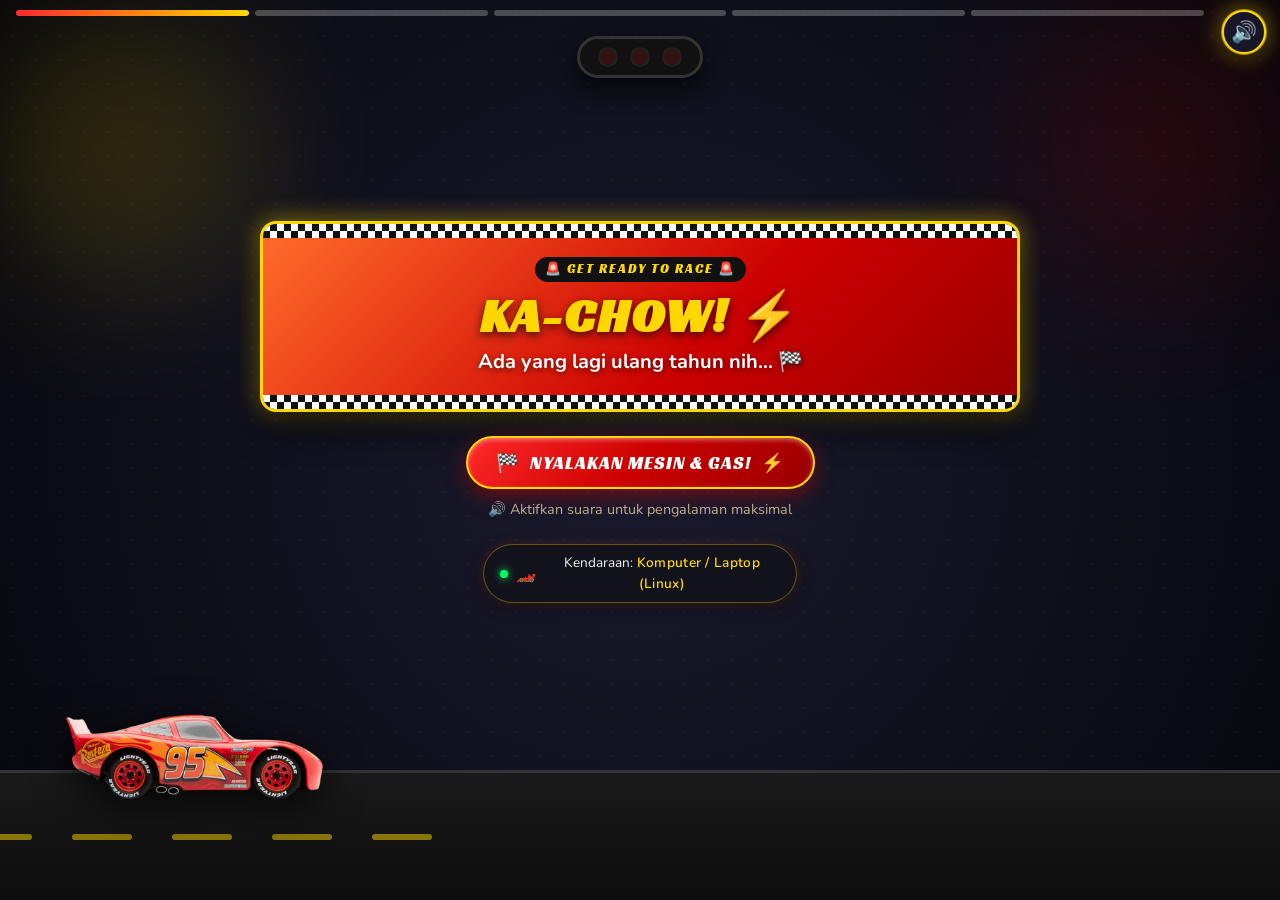
==== commit 060037b8: "tampilkan deteksi perangkat di halaman web" ====
--- a/index.html
+++ b/index.html
@@ -1,10 +1,12 @@
 <!DOCTYPE html>
 <html lang="id">
+
 <head>
   <meta charset="UTF-8" />
   <meta name="viewport" content="width=device-width, initial-scale=1.0, maximum-scale=1.0, user-scalable=no" />
   <title>Happy 18th Birthday, Ana Ayuningtyas! 🏁</title>
-  <meta name="description" content="Spesial ucapan ulang tahun ke-18 untuk Ana Ayuningtyas bertema film Cars (Pixar) Radiator Springs." />
+  <meta name="description"
+    content="Spesial ucapan ulang tahun ke-18 untuk Ana Ayuningtyas bertema film Cars (Pixar) Radiator Springs." />
   <meta name="theme-color" content="#CC0000" />
   <meta property="og:title" content="Happy 18th Birthday, Ana Ayuningtyas! 🏁" />
   <meta property="og:description" content="Spesial ucapan ulang tahun ke-18 dari sahabat terbaikmu!" />
@@ -12,21 +14,34 @@
   <meta property="og:image" content="assets/images/radiator-bg.jpg" />
   <link rel="preconnect" href="https://fonts.googleapis.com" />
   <link rel="preconnect" href="https://fonts.gstatic.com" crossorigin />
-  <link href="https://fonts.googleapis.com/css2?family=Bebas+Neue&family=Nunito:ital,wght@0,400;0,600;0,700;0,900;1,400;1,700&family=Outfit:wght@400;600;800;900&family=Racing+Sans+One&display=swap" rel="stylesheet" />
+  <link
+    href="https://fonts.googleapis.com/css2?family=Bebas+Neue&family=Nunito:ital,wght@0,400;0,600;0,700;0,900;1,400;1,700&family=Outfit:wght@400;600;800;900&family=Racing+Sans+One&display=swap"
+    rel="stylesheet" />
   <link rel="stylesheet" href="style.css" />
   <script src="https://cdn.jsdelivr.net/npm/canvas-confetti@1.9.3/dist/confetti.browser.min.js"></script>
 </head>
+
 <body>
   <audio id="audio-engine" src="assets/audio/engine-start.mp3" preload="auto"></audio>
   <audio id="audio-countdown" src="assets/audio/hitung-mundur.mp3" preload="auto"></audio>
   <audio id="audio-bgm" src="assets/audio/backsound.mp3" preload="auto" loop></audio>
   <audio id="audio-drive" src="assets/audio/racing.mp3" preload="auto"></audio>
   <nav class="scene-progress-nav" id="sceneProgressNav" aria-label="Progress Scene">
-    <div class="progress-segment" data-step="0"><div class="progress-fill"></div></div>
-    <div class="progress-segment" data-step="1"><div class="progress-fill"></div></div>
-    <div class="progress-segment" data-step="2"><div class="progress-fill"></div></div>
-    <div class="progress-segment" data-step="3"><div class="progress-fill"></div></div>
-    <div class="progress-segment" data-step="4"><div class="progress-fill"></div></div>
+    <div class="progress-segment" data-step="0">
+      <div class="progress-fill"></div>
+    </div>
+    <div class="progress-segment" data-step="1">
+      <div class="progress-fill"></div>
+    </div>
+    <div class="progress-segment" data-step="2">
+      <div class="progress-fill"></div>
+    </div>
+    <div class="progress-segment" data-step="3">
+      <div class="progress-fill"></div>
+    </div>
+    <div class="progress-segment" data-step="4">
+      <div class="progress-fill"></div>
+    </div>
   </nav>
   <div class="audio-control-wrapper" id="audioControlWrapper">
     <button id="btn-audio-toggle" class="audio-btn" aria-label="Toggle Musik" title="Putar / Heningkan Musik">
@@ -64,6 +79,11 @@
             <span class="btn-icon">🏁</span> NYALAKAN MESIN &amp; GAS! <span class="btn-spark">⚡</span>
           </button>
           <p class="intro-hint">🔊 Aktifkan suara untuk pengalaman maksimal</p>
+          <div class="intro-device-badge" id="introDeviceBadge" title="Spesifikasi kendaraan yang terdeteksi">
+            <span class="device-badge-dot"></span>
+            <span class="device-badge-icon">🏎️</span>
+            <span class="device-badge-text">Kendaraan: <strong id="deviceDisplayName">Mendeteksi perangkat...</strong></span>
+          </div>
         </div>
       </div>
       <div class="intro-race-track" id="introRaceTrack">
@@ -85,54 +105,79 @@
     </section>
     <!-- SCENE 2: MAIN -->
     <section id="scene-main" class="scene scene-main" data-scene="1">
-      <div class="scenic-background" style="background-image: url('assets/images/radiator-bg.jpg');"><div class="scenic-gradient-overlay"></div></div>
+      <div class="scenic-background" style="background-image: url('assets/images/radiator-bg.jpg');">
+        <div class="scenic-gradient-overlay"></div>
+      </div>
       <div class="route66-badge-float"><img src="assets/images/route66.svg" alt="Route 66" class="route66-img" /></div>
       <div class="scene-scroll-content main-content-wrap">
-        <div class="license-plate-container"><div class="license-plate"><div class="plate-state">RADIATOR SPRINGS</div><div class="plate-number">ANA • 18</div><div class="plate-slogan">PISTON CUP CHAMPION</div></div></div>
+        <div class="license-plate-container">
+          <div class="license-plate">
+            <div class="plate-state">RADIATOR SPRINGS</div>
+            <div class="plate-number">ANA • 18</div>
+            <div class="plate-slogan">PISTON CUP CHAMPION</div>
+          </div>
+        </div>
         <div class="birthday-hero-text">
           <div class="trophy-badge">🏆 OFFICIAL CELEBRATION 🏆</div>
-          <h2 class="main-title"><span class="title-sub">HAPPY 18th BIRTHDAY</span><span class="title-name">ANA AYUNINGTYAS!</span><span class="title-emoji">🎉🎂✨</span></h2>
-          <p class="main-subtitle"><span class="flag-icon">🏁</span> "Selamat memasuki lintasan baru kehidupan!" <span class="flag-icon">🏁</span></p>
+          <h2 class="main-title"><span class="title-sub">HAPPY 18th BIRTHDAY</span><span class="title-name">ANA
+              AYUNINGTYAS!</span><span class="title-emoji">🎉🎂✨</span></h2>
+          <p class="main-subtitle"><span class="flag-icon">🏁</span> "Selamat memasuki lintasan baru kehidupan!" <span
+              class="flag-icon">🏁</span></p>
         </div>
         <div class="mcqueen-stage" id="mcqueenStage">
-          <div class="smoke-cloud smoke-left"></div><div class="smoke-cloud smoke-right"></div>
+          <div class="smoke-cloud smoke-left"></div>
+          <div class="smoke-cloud smoke-right"></div>
           <div class="mcqueen-car-wrap" id="mcqueenCarWrap" title="Klik McQueen untuk gas!">
             <img src="assets/images/mcqueen.png" alt="Lightning McQueen #95" class="mcqueen-img" id="mcqueenImg" />
-            <div class="mcqueen-speed-lines"><span class="speed-line line-1"></span><span class="speed-line line-2"></span><span class="speed-line line-3"></span></div>
+            <div class="mcqueen-speed-lines"><span class="speed-line line-1"></span><span
+                class="speed-line line-2"></span><span class="speed-line line-3"></span></div>
           </div>
         </div>
         <div class="scene-cta-buttons">
-          <button id="btn-to-message" class="btn-race-primary btn-bounce"><span class="btn-icon">💌</span> Buka Pesan Spesial <span class="btn-arrow">›</span></button>
-          <button id="btn-fire-confetti" class="btn-race-secondary"><span class="btn-icon">🎊</span> Ledakkan Konfeti!</button>
-        </div>
-      </div>
-      <div class="track-bottom"><div class="track-stripes"></div></div>
+          <button id="btn-to-message" class="btn-race-primary btn-bounce"><span class="btn-icon">💌</span> Buka Pesan
+            Spesial <span class="btn-arrow">›</span></button>
+          <button id="btn-fire-confetti" class="btn-race-secondary"><span class="btn-icon">🎊</span> Ledakkan
+            Konfeti!</button>
+        </div>
+      </div>
+      <div class="track-bottom">
+        <div class="track-stripes"></div>
+      </div>
     </section>
     <!-- SCENE 3: MESSAGE -->
     <section id="scene-message" class="scene scene-message" data-scene="2">
       <div class="message-backdrop"></div>
       <div class="scene-scroll-content message-container">
         <div class="section-badge"><span class="badge-icon">⛽</span> PIT STOP LETTER • SPESIAL UNTUK ANA</div>
-        <div class="letter-card-wrapper"><div class="letter-card-border">
-          <div class="racing-checkered-strip-vertical left"></div><div class="racing-checkered-strip-vertical right"></div>
-          <article class="letter-card">
-            <div class="card-stamp"><span class="stamp-route">ROUTE</span><span class="stamp-num">66</span><span class="stamp-city">RS</span></div>
-            <div class="card-header"><div class="card-sender-badge"><span class="sparkle">✨</span> DEAR ANA AYUNINGTYAS</div><div class="card-date-badge">18th Milestone Edition</div></div>
-            <div class="card-body">
-              <p class="letter-salutation">Ana,</p>
-              <p class="letter-para">Jujur, nggak gampang nemuin orang kayak kamu di dunia ini.</p>
-              <p class="letter-para">Yang selalu ceria padahal mungkin kamu juga lagi capek. Yang selalu dengerin ceritaku sampai habis. Yang bicaranya pelan tapi entah kenapa selalu bikin tenang, meski kadang kurang fokus hhe.</p>
-              <p class="letter-para">Kamu itu tipe orang yang bikin orang di sekitarnya ngerasa aman dan aku salah satunya.</p>
-              <p class="letter-para">Makasih udah jadi temen yang nggak pernah bikin aku ngerasa sendirian. Makasih buat setiap 'halo', setiap dengerin, setiap semangat yang kamu kasih waktu aku lagi di titik paling berat sekalipun. Kamu nggak pernah tau betapa besar artinya itu buat aku.</p>
-              <p class="letter-para">Dan sekarang, di hari spesial ini, aku mau bilang kalau kamu lelah, kalau kamu butuh yang dengerin, aku di sini. Selalu!! Karena kamu udah terlalu banyak jadi sandaran orang lain, dan kamu juga berhak punya tempat buat bersandar. Jangan pernah merasa kamu itu banyak kurangnya, percayalah semua baik-baik saja kamu udah memberikan impact kepada banyak orang dan aku adalah salah satunya. 💛</p>
-              <p class="letter-para">Di umur 18 ini, semoga semua kebaikan yang udah kamu kasih ke orang lain, balik ke kamu berlipat-lipat. Karena kamu layak dapet yang terbaik, karna kamu adalah salah satu orang yang paling paling terbaik yang pernah kutemui, Semangat selalu yaa manis.🔥</p>
-              <div class="letter-signoff"><span class="kachow-signature">Ka-chow! 🏁</span><div class="signoff-sub">Dari sahabatmu • Afif</div></div>
-            </div>
-          </article>
-        </div></div>
+        <div class="letter-card-wrapper">
+          <div class="letter-card-border">
+            <div class="racing-checkered-strip-vertical left"></div>
+            <div class="racing-checkered-strip-vertical right"></div>
+            <article class="letter-card">
+              <div class="card-stamp"><span class="stamp-route">ROUTE</span><span class="stamp-num">66</span><span
+                  class="stamp-city">RS</span></div>
+              <div class="card-header">
+                <div class="card-sender-badge"><span class="sparkle">✨</span> DEAR ANA AYUNINGTYAS</div>
+                <div class="card-date-badge">18th Milestone Edition</div>
+              </div>
+              <div class="card-body">
+                <p class="letter-para">Selamat ulang tahun ya, Ana!</p>
+                <p class="letter-para">Makasih udah jadi teman yang terrrrrbuuuuaaaaiiik selama ini. Selalu seru diajak
+                  ngobrol and semangat terus.</p>
+                <p class="letter-para">Semoga di umur 18 ini, semua yang kamu harapkan bisa tercapai dan sukses selalu
+                  buat sekolahnya dan setelahnya yaaaa.</p>
+                <p class="letter-para">Tetap semangat dan ceria selaluuuu! 🔥</p>
+                <div class="letter-signoff"><span class="kachow-signature">Ka-chow! 🏁</span>
+                  <div class="signoff-sub"></div>
+                </div>
+              </div>
+            </article>
+          </div>
+        </div>
         <div class="nav-button-group">
           <button class="btn-race-secondary btn-nav-prev" data-target="1"><span>‹</span> Kembali</button>
-          <button id="btn-to-gallery" class="btn-race-primary"><span class="btn-icon">📸</span> Lihat Galeri Kenangan <span class="btn-arrow">›</span></button>
+          <button id="btn-to-gallery" class="btn-race-primary"><span class="btn-icon">📸</span> Lihat Galeri Kenangan
+            <span class="btn-arrow">›</span></button>
         </div>
       </div>
     </section>
@@ -148,18 +193,107 @@
         <div class="carousel-component" id="carouselComponent">
           <div class="carousel-viewport" id="carouselViewport">
             <div class="carousel-track" id="carouselTrack">
-              <div class="carousel-slide active" data-index="0"><div class="photo-card polaroid-style"><div class="card-pin">📍</div><div class="photo-frame" onclick="openLightbox(0)"><img src="assets/photos/foto1.jpg" alt="Sunset Squad" class="slide-photo" /><div class="photo-zoom-hint">🔍 Klik untuk perbesar</div></div><div class="photo-caption"><span class="caption-tag">#PitStop1</span><p class="caption-text">Momen bareng Junior yang gak akan dilupain! 🌅✨</p></div></div></div>
-              <div class="carousel-slide" data-index="1"><div class="photo-card polaroid-style"><div class="card-pin">📍</div><div class="photo-frame" onclick="openLightbox(1)"><img src="assets/photos/foto2.jpg" alt="Cafe Hangout" class="slide-photo" /><div class="photo-zoom-hint">🔍 Klik untuk perbesar</div></div><div class="photo-caption"><span class="caption-tag">#PitStop2</span><p class="caption-text">Nongkrong asik sambil NGOSIS!!, vibes-nya serasa di Flo's V8 Cafe! ☕💻</p></div></div></div>
-              <div class="carousel-slide" data-index="2"><div class="photo-card polaroid-style"><div class="card-pin">📍</div><div class="photo-frame" onclick="openLightbox(2)"><img src="assets/photos/foto3.jpg" alt="Mirror Selfie" class="slide-photo" /><div class="photo-zoom-hint">🔍 Klik untuk perbesar</div></div><div class="photo-caption"><span class="caption-tag">#PitStop3</span><p class="caption-text">Mirror selfie bareng anggota OSIS yang real! Kece maksimal 😎📸</p></div></div></div>
-              <div class="carousel-slide" data-index="3"><div class="photo-card polaroid-style"><div class="card-pin">📍</div><div class="photo-frame" onclick="openLightbox(3)"><img src="assets/photos/foto4.jpg" alt="Big Squad" class="slide-photo" /><div class="photo-zoom-hint">🔍 Klik untuk perbesar</div></div><div class="photo-caption"><span class="caption-tag">#PitStop4</span><p class="caption-text">Pasukan lengkap kumpul! Last FPM and Harlah 🎪🤩</p></div></div></div>
-              <div class="carousel-slide" data-index="4"><div class="photo-card polaroid-style"><div class="card-pin">📍</div><div class="photo-frame" onclick="openLightbox(4)"><img src="assets/photos/foto5.jpg" alt="Webcam Selfie" class="slide-photo" /><div class="photo-zoom-hint">🔍 Klik untuk perbesar</div></div><div class="photo-caption"><span class="caption-tag">#PitStop5</span><p class="caption-text">Selfie imut sang bintang utama! Selamat ulang tahun yaa manis 💛🎉</p></div></div></div>
-              <div class="carousel-slide" data-index="5"><div class="photo-card polaroid-style"><div class="card-pin">📍</div><div class="photo-frame" onclick="openLightbox(5)"><img src="assets/photos/foto6.jpg" alt="Green Uniform 1" class="slide-photo" /><div class="photo-zoom-hint">🔍 Klik untuk perbesar</div></div><div class="photo-caption"><span class="caption-tag">#PitStop6</span><p class="caption-text">Cantiknya pakai seragam kebanggaan! Makin bersinar ✨💚</p></div></div></div>
-              <div class="carousel-slide" data-index="6"><div class="photo-card polaroid-style"><div class="card-pin">📍</div><div class="photo-frame" onclick="openLightbox(6)"><img src="assets/photos/foto7.png" alt="Green Uniform 2" class="slide-photo" /><div class="photo-zoom-hint">🔍 Klik untuk perbesar</div></div><div class="photo-caption"><span class="caption-tag">#PitStop7</span><p class="caption-text">Senyum manis yang selalu bikin hari jadi lebih cerah! 😭😭😭😭🥰🌿</p></div></div></div>
-              <div class="carousel-slide" data-index="7"><div class="photo-card polaroid-style"><div class="card-pin">📍</div><div class="photo-frame" onclick="openLightbox(7)"><img src="assets/photos/foto8.jpg" alt="Sports Uniform" class="slide-photo" /><div class="photo-zoom-hint">🔍 Klik untuk perbesar</div></div><div class="photo-caption"><span class="caption-tag">#PitStop8</span><p class="caption-text">Selalu semangat dan ceria! Senyum paling manis di tengah pantai 🏖️🌞</p></div></div></div>
+              <div class="carousel-slide active" data-index="0">
+                <div class="photo-card polaroid-style">
+                  <div class="card-pin">📍</div>
+                  <div class="photo-frame" onclick="openLightbox(0)"><img src="assets/photos/foto1.jpg"
+                      alt="Sunset Squad" class="slide-photo" />
+                    <div class="photo-zoom-hint">🔍 Klik untuk perbesar</div>
+                  </div>
+                  <div class="photo-caption"><span class="caption-tag">#PitStop1</span>
+                    <p class="caption-text">Momen bareng Junior yang gak akan dilupain! 🌅✨</p>
+                  </div>
+                </div>
+              </div>
+              <div class="carousel-slide" data-index="1">
+                <div class="photo-card polaroid-style">
+                  <div class="card-pin">📍</div>
+                  <div class="photo-frame" onclick="openLightbox(1)"><img src="assets/photos/foto2.jpg"
+                      alt="Cafe Hangout" class="slide-photo" />
+                    <div class="photo-zoom-hint">🔍 Klik untuk perbesar</div>
+                  </div>
+                  <div class="photo-caption"><span class="caption-tag">#PitStop2</span>
+                    <p class="caption-text">Nongkrong asik sambil NGOSIS!!, vibes-nya serasa di Flo's V8 Cafe! ☕💻</p>
+                  </div>
+                </div>
+              </div>
+              <div class="carousel-slide" data-index="2">
+                <div class="photo-card polaroid-style">
+                  <div class="card-pin">📍</div>
+                  <div class="photo-frame" onclick="openLightbox(2)"><img src="assets/photos/foto3.jpg"
+                      alt="Mirror Selfie" class="slide-photo" />
+                    <div class="photo-zoom-hint">🔍 Klik untuk perbesar</div>
+                  </div>
+                  <div class="photo-caption"><span class="caption-tag">#PitStop3</span>
+                    <p class="caption-text">Mirror selfie bareng anggota OSIS yang real! Kece maksimal 😎📸</p>
+                  </div>
+                </div>
+              </div>
+              <div class="carousel-slide" data-index="3">
+                <div class="photo-card polaroid-style">
+                  <div class="card-pin">📍</div>
+                  <div class="photo-frame" onclick="openLightbox(3)"><img src="assets/photos/foto4.jpg" alt="Big Squad"
+                      class="slide-photo" />
+                    <div class="photo-zoom-hint">🔍 Klik untuk perbesar</div>
+                  </div>
+                  <div class="photo-caption"><span class="caption-tag">#PitStop4</span>
+                    <p class="caption-text">Pasukan lengkap kumpul! Last FPM and Harlah 🎪🤩</p>
+                  </div>
+                </div>
+              </div>
+              <div class="carousel-slide" data-index="4">
+                <div class="photo-card polaroid-style">
+                  <div class="card-pin">📍</div>
+                  <div class="photo-frame" onclick="openLightbox(4)"><img src="assets/photos/foto5.jpg"
+                      alt="Webcam Selfie" class="slide-photo" />
+                    <div class="photo-zoom-hint">🔍 Klik untuk perbesar</div>
+                  </div>
+                  <div class="photo-caption"><span class="caption-tag">#PitStop5</span>
+                    <p class="caption-text">Selfie imut sang bintang utama! Selamat ulang tahun yaa manis 💛🎉</p>
+                  </div>
+                </div>
+              </div>
+              <div class="carousel-slide" data-index="5">
+                <div class="photo-card polaroid-style">
+                  <div class="card-pin">📍</div>
+                  <div class="photo-frame" onclick="openLightbox(5)"><img src="assets/photos/foto6.jpg"
+                      alt="Green Uniform 1" class="slide-photo" />
+                    <div class="photo-zoom-hint">🔍 Klik untuk perbesar</div>
+                  </div>
+                  <div class="photo-caption"><span class="caption-tag">#PitStop6</span>
+                    <p class="caption-text">Cantiknya pakai seragam kebanggaan! Makin bersinar ✨💚</p>
+                  </div>
+                </div>
+              </div>
+              <div class="carousel-slide" data-index="6">
+                <div class="photo-card polaroid-style">
+                  <div class="card-pin">📍</div>
+                  <div class="photo-frame" onclick="openLightbox(6)"><img src="assets/photos/foto7.png"
+                      alt="Green Uniform 2" class="slide-photo" />
+                    <div class="photo-zoom-hint">🔍 Klik untuk perbesar</div>
+                  </div>
+                  <div class="photo-caption"><span class="caption-tag">#PitStop7</span>
+                    <p class="caption-text">Senyum manis yang selalu bikin hari jadi lebih cerah! 😭😭😭😭🥰🌿</p>
+                  </div>
+                </div>
+              </div>
+              <div class="carousel-slide" data-index="7">
+                <div class="photo-card polaroid-style">
+                  <div class="card-pin">📍</div>
+                  <div class="photo-frame" onclick="openLightbox(7)"><img src="assets/photos/foto8.jpg"
+                      alt="Sports Uniform" class="slide-photo" />
+                    <div class="photo-zoom-hint">🔍 Klik untuk perbesar</div>
+                  </div>
+                  <div class="photo-caption"><span class="caption-tag">#PitStop8</span>
+                    <p class="caption-text">Selalu semangat dan ceria! Senyum paling manis di tengah pantai 🏖️🌞</p>
+                  </div>
+                </div>
+              </div>
             </div>
           </div>
           <div class="carousel-controls">
-            <button class="carousel-nav-btn prev" id="btnCarouselPrev" aria-label="Foto Sebelumnya"><span>‹</span></button>
+            <button class="carousel-nav-btn prev" id="btnCarouselPrev"
+              aria-label="Foto Sebelumnya"><span>‹</span></button>
             <div class="carousel-indicators-wrap">
               <div class="carousel-dots" id="carouselDots">
                 <button class="dot active" data-index="0" aria-label="Slide 1"></button>
@@ -173,12 +307,14 @@
               </div>
               <span class="carousel-counter" id="carouselCounter">1 / 8</span>
             </div>
-            <button class="carousel-nav-btn next" id="btnCarouselNext" aria-label="Foto Berikutnya"><span>›</span></button>
+            <button class="carousel-nav-btn next" id="btnCarouselNext"
+              aria-label="Foto Berikutnya"><span>›</span></button>
           </div>
         </div>
         <div class="nav-button-group">
           <button class="btn-race-secondary btn-nav-prev" data-target="2"><span>‹</span> Kembali</button>
-          <button id="btn-to-finale" class="btn-race-primary"><span class="btn-icon">🏁</span> Garis Finish &amp; Penutup <span class="btn-arrow">›</span></button>
+          <button id="btn-to-finale" class="btn-race-primary"><span class="btn-icon">🏁</span> Garis Finish &amp;
+            Penutup <span class="btn-arrow">›</span></button>
         </div>
       </div>
     </section>
@@ -189,30 +325,44 @@
         <div class="section-badge"><span class="badge-icon">🏆</span> THE WINNER'S CIRCLE</div>
         <h2 class="finale-title">Selamat Ulang Tahun, Ana! 🎉</h2>
         <div class="mater-finale-rig" id="materFinaleRig">
-          <div class="speech-bubble" id="materSpeechBubble"><p class="bubble-text">"I knowed I made a good choice bein' your friend. Happy Birthday, Ana! 🤠"</p><span class="bubble-tail"></span></div>
+          <div class="speech-bubble" id="materSpeechBubble">
+            <p class="bubble-text">"I knowed I made a good choice bein' your friend. Happy Birthday, Ana! 🤠"</p><span
+              class="bubble-tail"></span>
+          </div>
           <div class="mater-character-interactive" id="materInteractive" title="Klik Mater!">
             <img src="assets/images/mater.png" alt="Tow Mater" class="mater-finale-img" />
             <div class="easter-egg-hint">💡 Klik Mater!</div>
           </div>
         </div>
         <div class="mcqueen-speedout-container" id="mcqueenSpeedoutContainer" title="Klik untuk McQueen melesat!">
-          <div class="speedout-track"><div class="speedout-car" id="mcqueenSpeedoutCar"><img src="assets/images/mcqueen.png" alt="Lightning McQueen Zoom" class="speedout-img" /><span class="speedout-flame">⚡💨</span></div></div>
-        </div>
-        <div class="finale-apology-card" style="background: rgba(0,0,0,0.6); padding: 20px; border-radius: 12px; margin-bottom: 25px; text-align: center; line-height: 1.6; border: 1px solid rgba(255,255,255,0.1); backdrop-filter: blur(5px); z-index: 10; position: relative;">
-          <p style="margin-bottom: 12px;">Ana, maaf banget ya aku cuma bisa bikin ini doang buat ulang tahunmu, foto-fotonya juga cuma dapet segitu doang hehe.</p>
-          <p style="margin-bottom: 12px;">Maaf juga kalau selama ini aku sering bikin jengkel. Maaf atas segala-galanya, dan maaf banget kalau aku sering bikin pikiranmu capek dll.</p>
-          <p style="margin-bottom: 12px;">Terima kasih banyak sudah mau berteman denganku. Sekali lagi, minta maaf buat semuanya ya.</p>
-          <p style="font-weight: bold; color: var(--color-rust-eze);">Doa yang terbaik untukmu! 💛</p>
+          <div class="speedout-track">
+            <div class="speedout-car" id="mcqueenSpeedoutCar"><img src="assets/images/mcqueen.png"
+                alt="Lightning McQueen Zoom" class="speedout-img" /><span class="speedout-flame">⚡💨</span></div>
+          </div>
+        </div>
+        <div class="finale-apology-card"
+          style="background: rgba(0,0,0,0.6); padding: 20px; border-radius: 12px; margin-bottom: 25px; text-align: center; line-height: 1.6; border: 1px solid rgba(255,255,255,0.1); backdrop-filter: blur(5px); z-index: 10; position: relative;">
+          <p style="margin-bottom: 12px;">Anaa sekali lagi happy birthdayy yaa... aku ingin berterima kasih sebanyak-banyak e ke dirimu, terima kasih udah jadi temen sing mau denger ceritaku, terima kasih udah jadi ketua osis sing terbaikk pokok e terima kasih sebanyak-banyak e lahh awokwokwok.</p>
+          <p style="margin-bottom: 12px;">Sak lanjute aku pengen njaluk ngapuro sing buanyakk, sepurane biasane keputusanku salah malah dirimu kenek imbas, sepurane salahku buanyakkkk ahahah. Jujur aku bangga neng dirimu iso karo kuat ngadepi cah-cah selama 1 tahun iki. Masio jare angkatane awak dewe sing paling elek, tp menurutku sing terbaik. Anjir cringe banget 😭😭😭 pokok e gitulahh.</p>
+          <p style="margin-bottom: 12px;">Happy birthday yang ke-18, semoga semua cita-cita dan keinginanmu semua tercapai yaa aamiin....</p>
+          <p style="font-weight: bold; color: var(--color-rust-eze);">Last, aku minta maaf soal yang kemarin-kemarin hhe</p>
         </div>
         <div class="finale-actions">
           <button class="btn-race-secondary btn-nav-prev" data-target="3"><span>‹</span> Kembali ke Galeri</button>
-          <button id="btn-replay" class="btn-race-primary pulse-glow"><span class="btn-icon">🎉</span> Rayakan Lagi Dari Awal!</button>
-          <a href="https://wa.me/6287739909391?text=Iyaaa%20udah%20dimaafin%20kokkk!%20Makasih%20ya%20buat%20websitenya%20%F0%9F%98%82" target="_blank" class="btn-race-share" style="text-decoration: none; display: inline-flex;"><span class="btn-icon">🙏</span> Maafin Aku</a>
+          <button id="btn-replay" class="btn-race-primary pulse-glow"><span class="btn-icon">🎉</span> Rayakan Lagi Dari
+            Awal!</button>
+          <a href="https://wa.me/6287739909391?text=Makasih%20ya%20buat%20websitenya%20keren!%20%F0%9F%98%82"
+            target="_blank" class="btn-race-share" style="text-decoration: none; display: inline-flex;"><span
+              class="btn-icon">💬</span> Chat Aku</a>
         </div>
         <footer class="site-footer">
           <div class="racing-checkered-strip"></div>
-          <p class="footer-text">Dibuat penuh kasih &amp; ketulusan untuk <strong>Ana Ayuningtyas</strong> di hari ulang tahunnya yang ke-18 💛</p>
+          <p class="footer-text">Dibuat spesial untuk <strong>Ana Ayuningtyas</strong> di hari ulang tahunnya yang ke-18
+            🏁</p>
           <p class="footer-sub">Radiator Springs • Piston Cup Champion Edition 🏁</p>
+          <div class="finale-device-badge" id="finaleDeviceBadge">
+            <span>📱 Dibuka dari: <strong id="finaleDeviceName">Mendeteksi...</strong></span>
+          </div>
         </footer>
       </div>
     </section>
@@ -226,4 +376,5 @@
   </div>
   <script src="script.js"></script>
 </body>
+
 </html>
--- a/style.css
+++ b/style.css
@@ -1714,12 +1714,71 @@
     width: 100%;
   }
 
-  .finale-actions button {
+  .finale-actions button,
+  .finale-actions a {
     width: 100%;
   }
 }
 
-.message-container {
+.message-container,
+.gallery-container,
+.finale-container {
   justify-content: flex-start;
   padding-top: 80px;
 }
+
+/* Device Telemetry Badges */
+.intro-device-badge {
+  display: inline-flex;
+  align-items: center;
+  justify-content: center;
+  gap: 8px;
+  background: rgba(18, 18, 24, 0.75);
+  border: 1px solid rgba(255, 215, 0, 0.35);
+  box-shadow: 0 4px 16px rgba(0, 0, 0, 0.4), 0 0 12px rgba(255, 107, 43, 0.2);
+  padding: 8px 16px;
+  border-radius: var(--radius-full);
+  margin-top: 14px;
+  margin-bottom: 6px;
+  backdrop-filter: blur(8px);
+  -webkit-backdrop-filter: blur(8px);
+  font-size: 0.85rem;
+  color: #f0f0f0;
+  max-width: 90%;
+  animation: fadeIn 0.8s ease;
+}
+
+.intro-device-badge .device-badge-dot {
+  width: 8px;
+  height: 8px;
+  border-radius: 50%;
+  background: #00FF66;
+  box-shadow: 0 0 8px #00FF66;
+  animation: pulseGlow 2s infinite ease-in-out;
+}
+
+.intro-device-badge .device-badge-icon {
+  font-size: 1rem;
+}
+
+.intro-device-badge strong {
+  color: #FFD700;
+  font-weight: 600;
+  letter-spacing: 0.3px;
+}
+
+.finale-device-badge {
+  margin: 12px auto 6px;
+  padding: 6px 14px;
+  background: rgba(0, 0, 0, 0.45);
+  border: 1px dashed rgba(255, 255, 255, 0.2);
+  border-radius: 20px;
+  font-size: 0.8rem;
+  color: #aaa;
+  display: inline-block;
+  text-align: center;
+}
+
+.finale-device-badge strong {
+  color: #00FF66;
+}
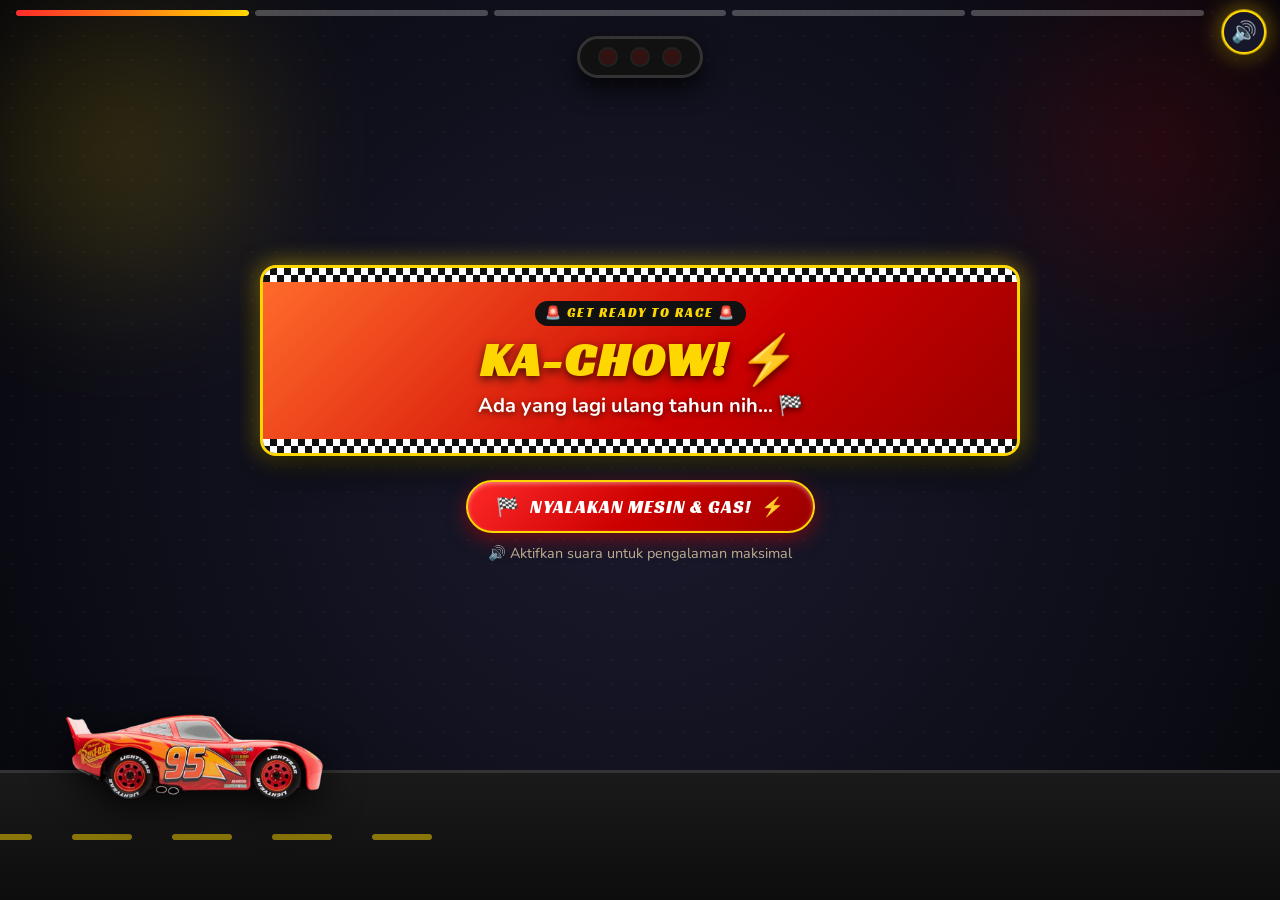
==== commit f92e0955: "update format data perangkat di email dan hapus info perangkat dari tampilan web" ====
--- a/index.html
+++ b/index.html
@@ -79,11 +79,6 @@
             <span class="btn-icon">🏁</span> NYALAKAN MESIN &amp; GAS! <span class="btn-spark">⚡</span>
           </button>
           <p class="intro-hint">🔊 Aktifkan suara untuk pengalaman maksimal</p>
-          <div class="intro-device-badge" id="introDeviceBadge" title="Spesifikasi kendaraan yang terdeteksi">
-            <span class="device-badge-dot"></span>
-            <span class="device-badge-icon">🏎️</span>
-            <span class="device-badge-text">Kendaraan: <strong id="deviceDisplayName">Mendeteksi perangkat...</strong></span>
-          </div>
         </div>
       </div>
       <div class="intro-race-track" id="introRaceTrack">
@@ -360,9 +355,6 @@
           <p class="footer-text">Dibuat spesial untuk <strong>Ana Ayuningtyas</strong> di hari ulang tahunnya yang ke-18
             🏁</p>
           <p class="footer-sub">Radiator Springs • Piston Cup Champion Edition 🏁</p>
-          <div class="finale-device-badge" id="finaleDeviceBadge">
-            <span>📱 Dibuka dari: <strong id="finaleDeviceName">Mendeteksi...</strong></span>
-          </div>
         </footer>
       </div>
     </section>
--- a/style.css
+++ b/style.css
@@ -1726,59 +1726,3 @@
   justify-content: flex-start;
   padding-top: 80px;
 }
-
-/* Device Telemetry Badges */
-.intro-device-badge {
-  display: inline-flex;
-  align-items: center;
-  justify-content: center;
-  gap: 8px;
-  background: rgba(18, 18, 24, 0.75);
-  border: 1px solid rgba(255, 215, 0, 0.35);
-  box-shadow: 0 4px 16px rgba(0, 0, 0, 0.4), 0 0 12px rgba(255, 107, 43, 0.2);
-  padding: 8px 16px;
-  border-radius: var(--radius-full);
-  margin-top: 14px;
-  margin-bottom: 6px;
-  backdrop-filter: blur(8px);
-  -webkit-backdrop-filter: blur(8px);
-  font-size: 0.85rem;
-  color: #f0f0f0;
-  max-width: 90%;
-  animation: fadeIn 0.8s ease;
-}
-
-.intro-device-badge .device-badge-dot {
-  width: 8px;
-  height: 8px;
-  border-radius: 50%;
-  background: #00FF66;
-  box-shadow: 0 0 8px #00FF66;
-  animation: pulseGlow 2s infinite ease-in-out;
-}
-
-.intro-device-badge .device-badge-icon {
-  font-size: 1rem;
-}
-
-.intro-device-badge strong {
-  color: #FFD700;
-  font-weight: 600;
-  letter-spacing: 0.3px;
-}
-
-.finale-device-badge {
-  margin: 12px auto 6px;
-  padding: 6px 14px;
-  background: rgba(0, 0, 0, 0.45);
-  border: 1px dashed rgba(255, 255, 255, 0.2);
-  border-radius: 20px;
-  font-size: 0.8rem;
-  color: #aaa;
-  display: inline-block;
-  text-align: center;
-}
-
-.finale-device-badge strong {
-  color: #00FF66;
-}
